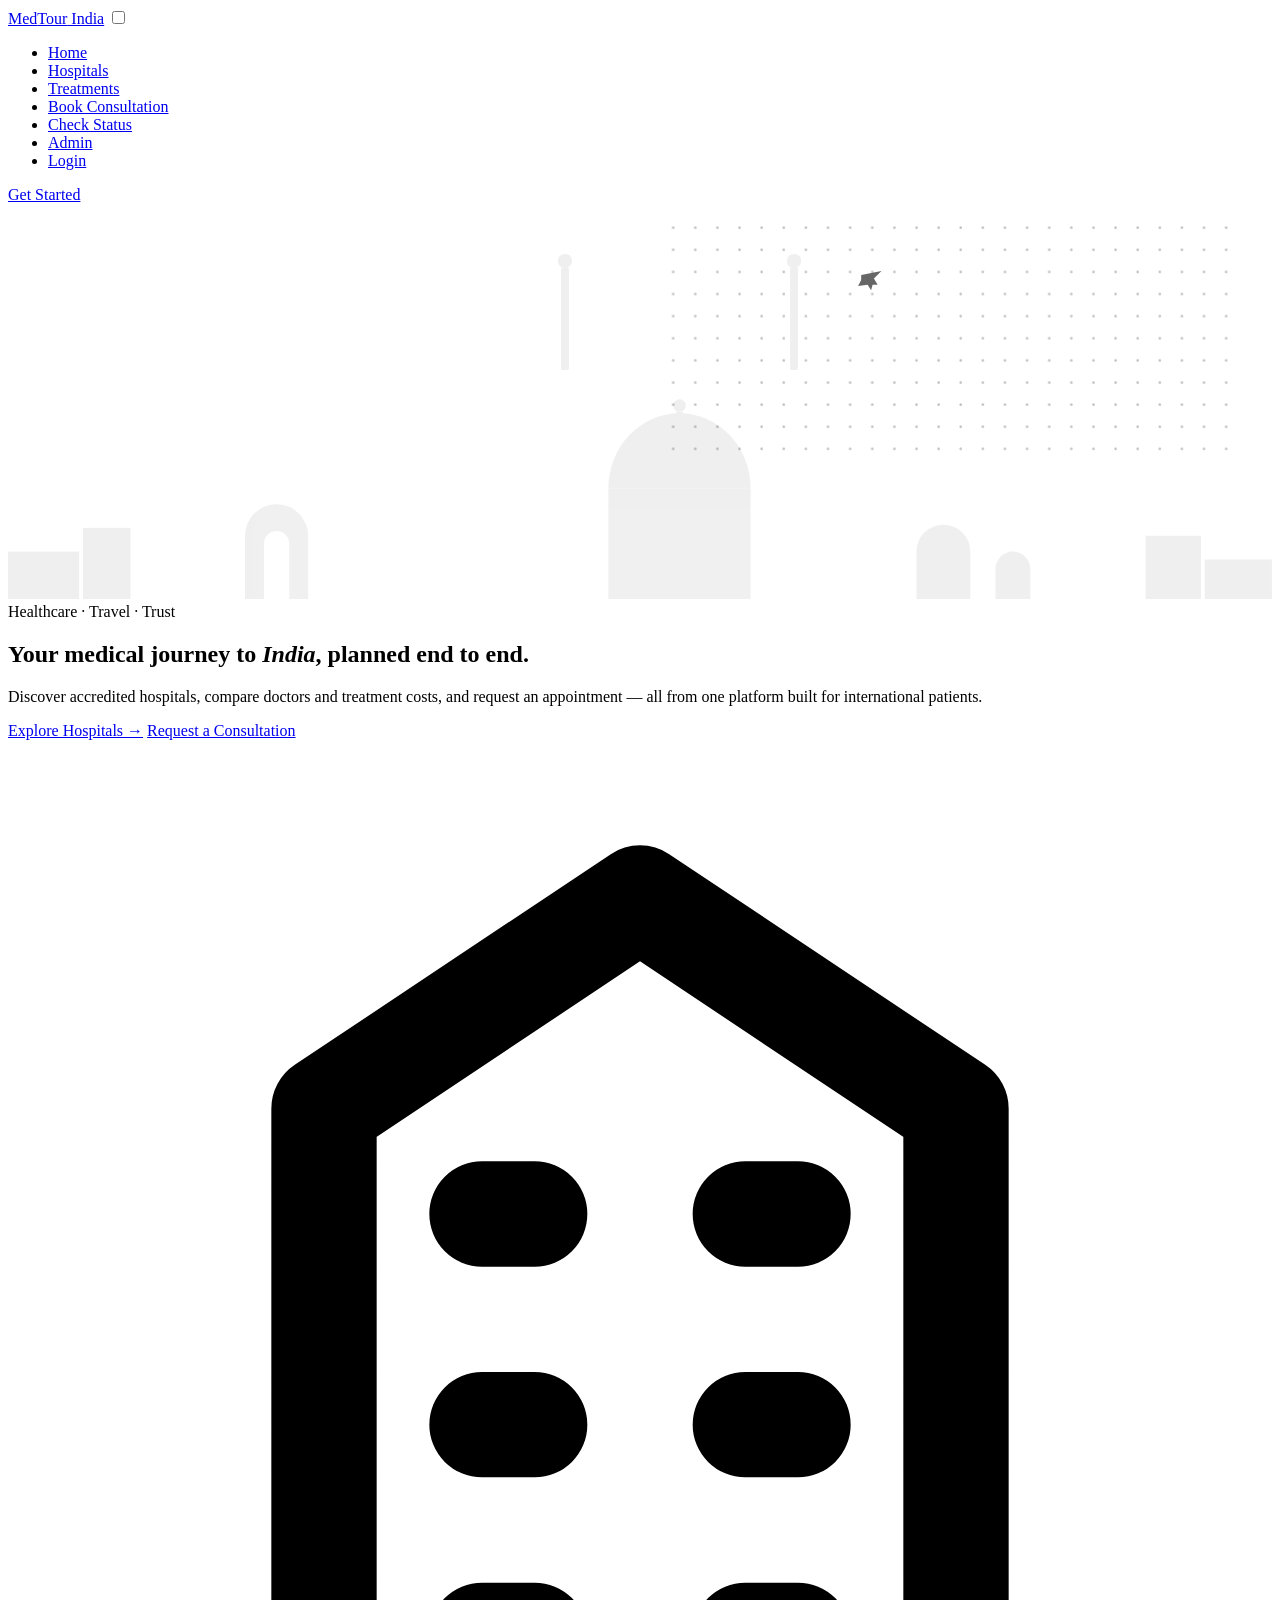
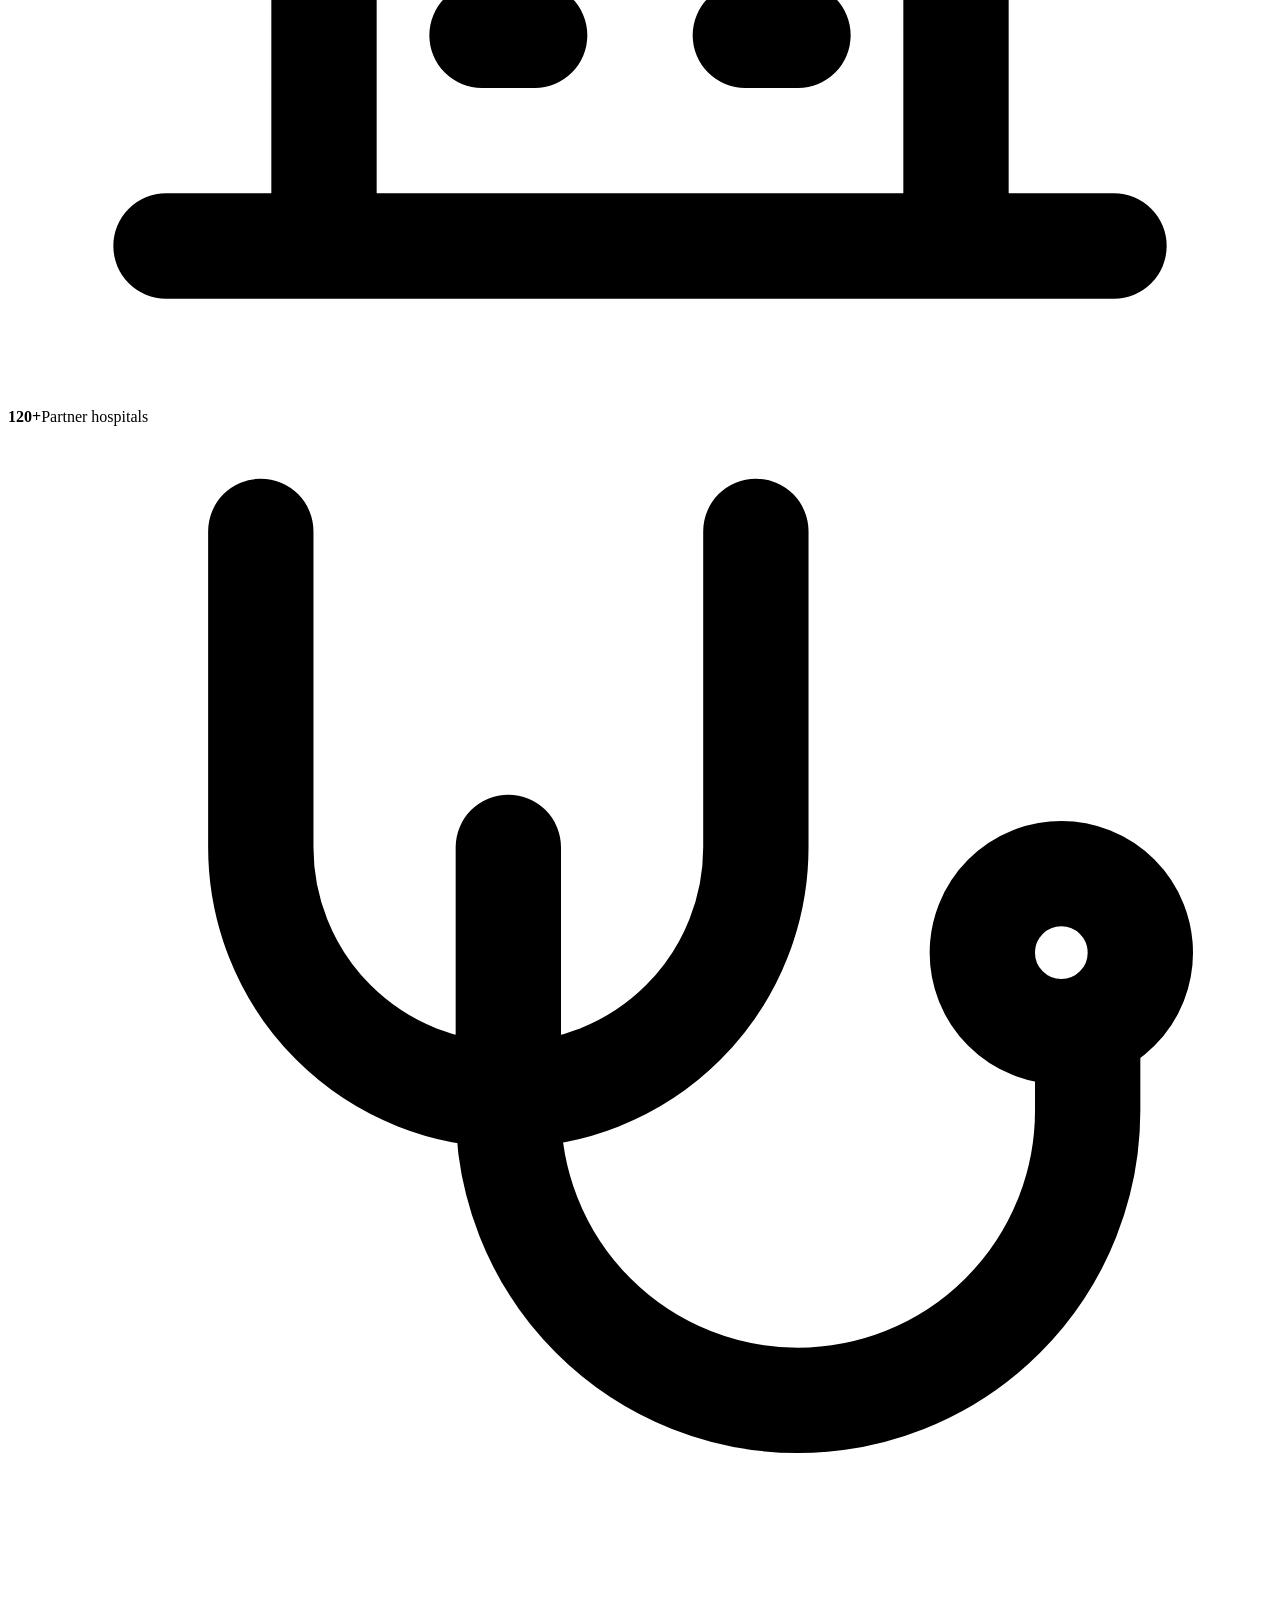
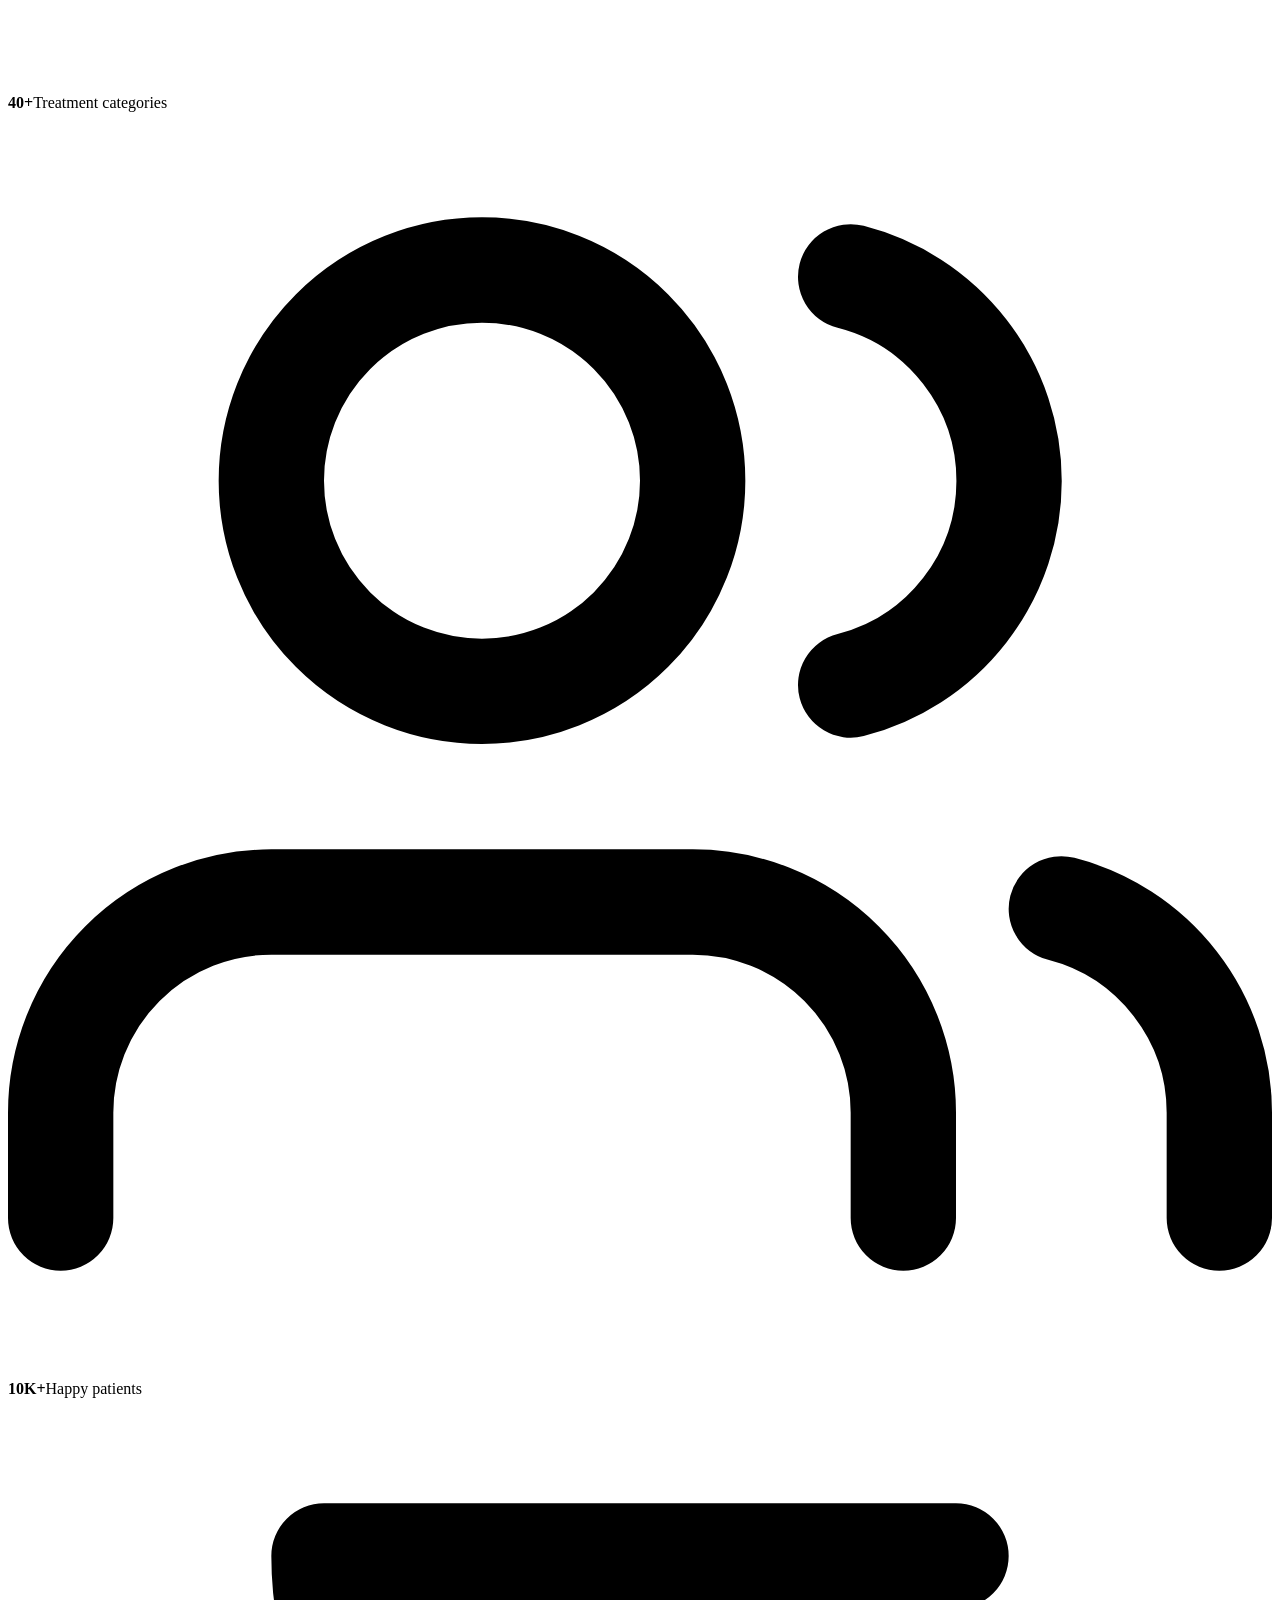
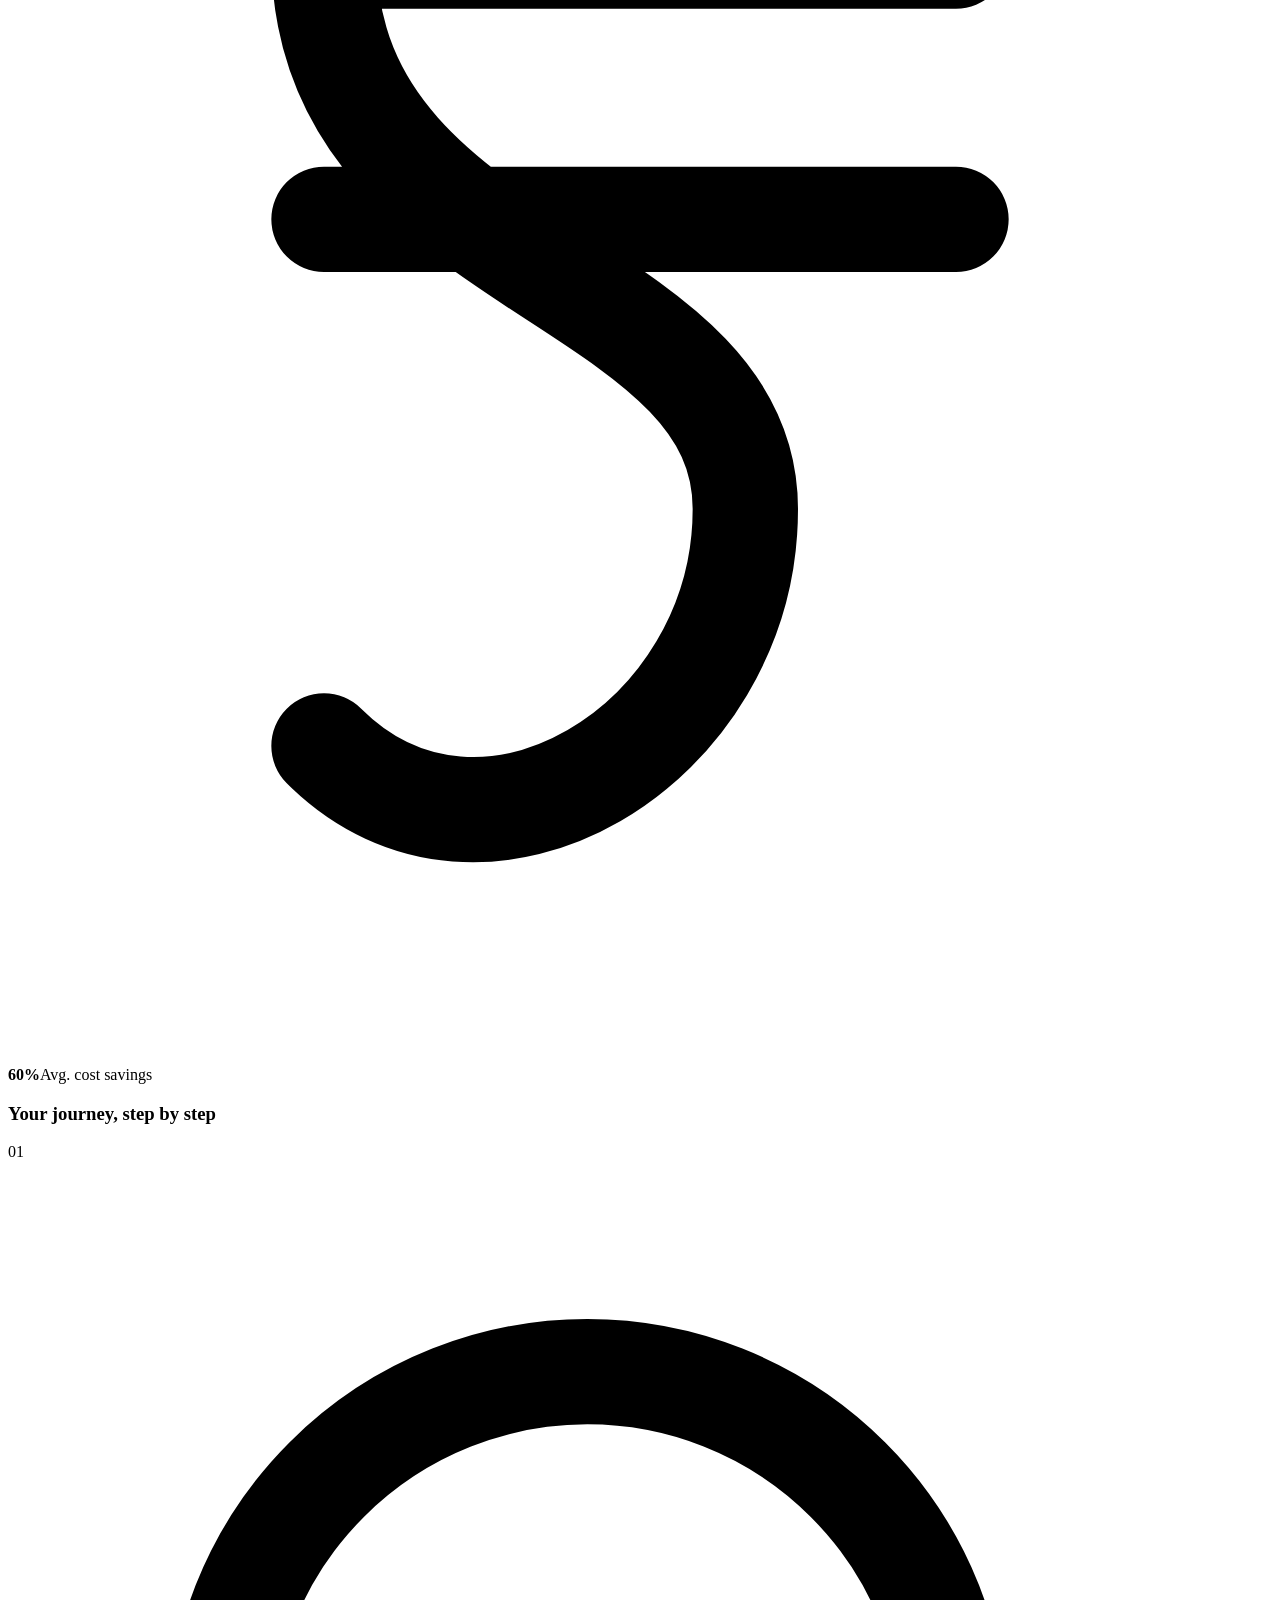
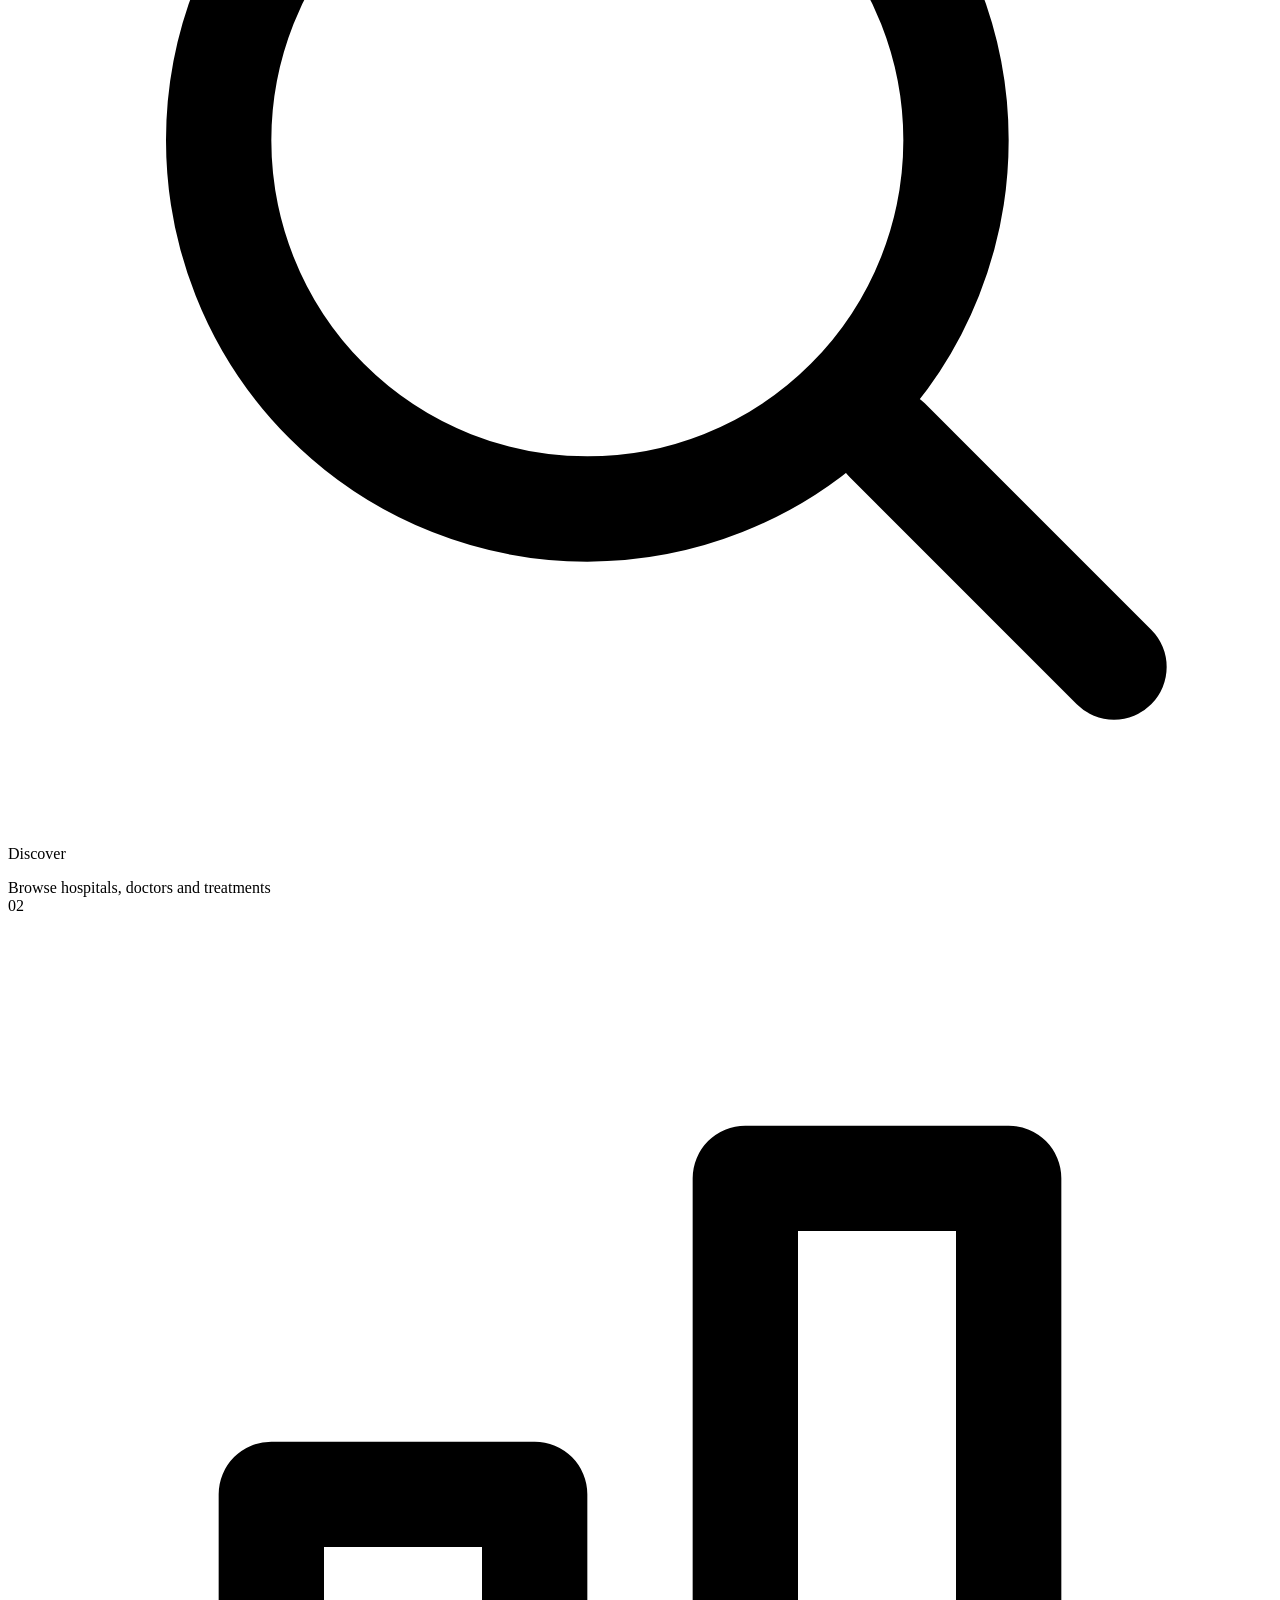
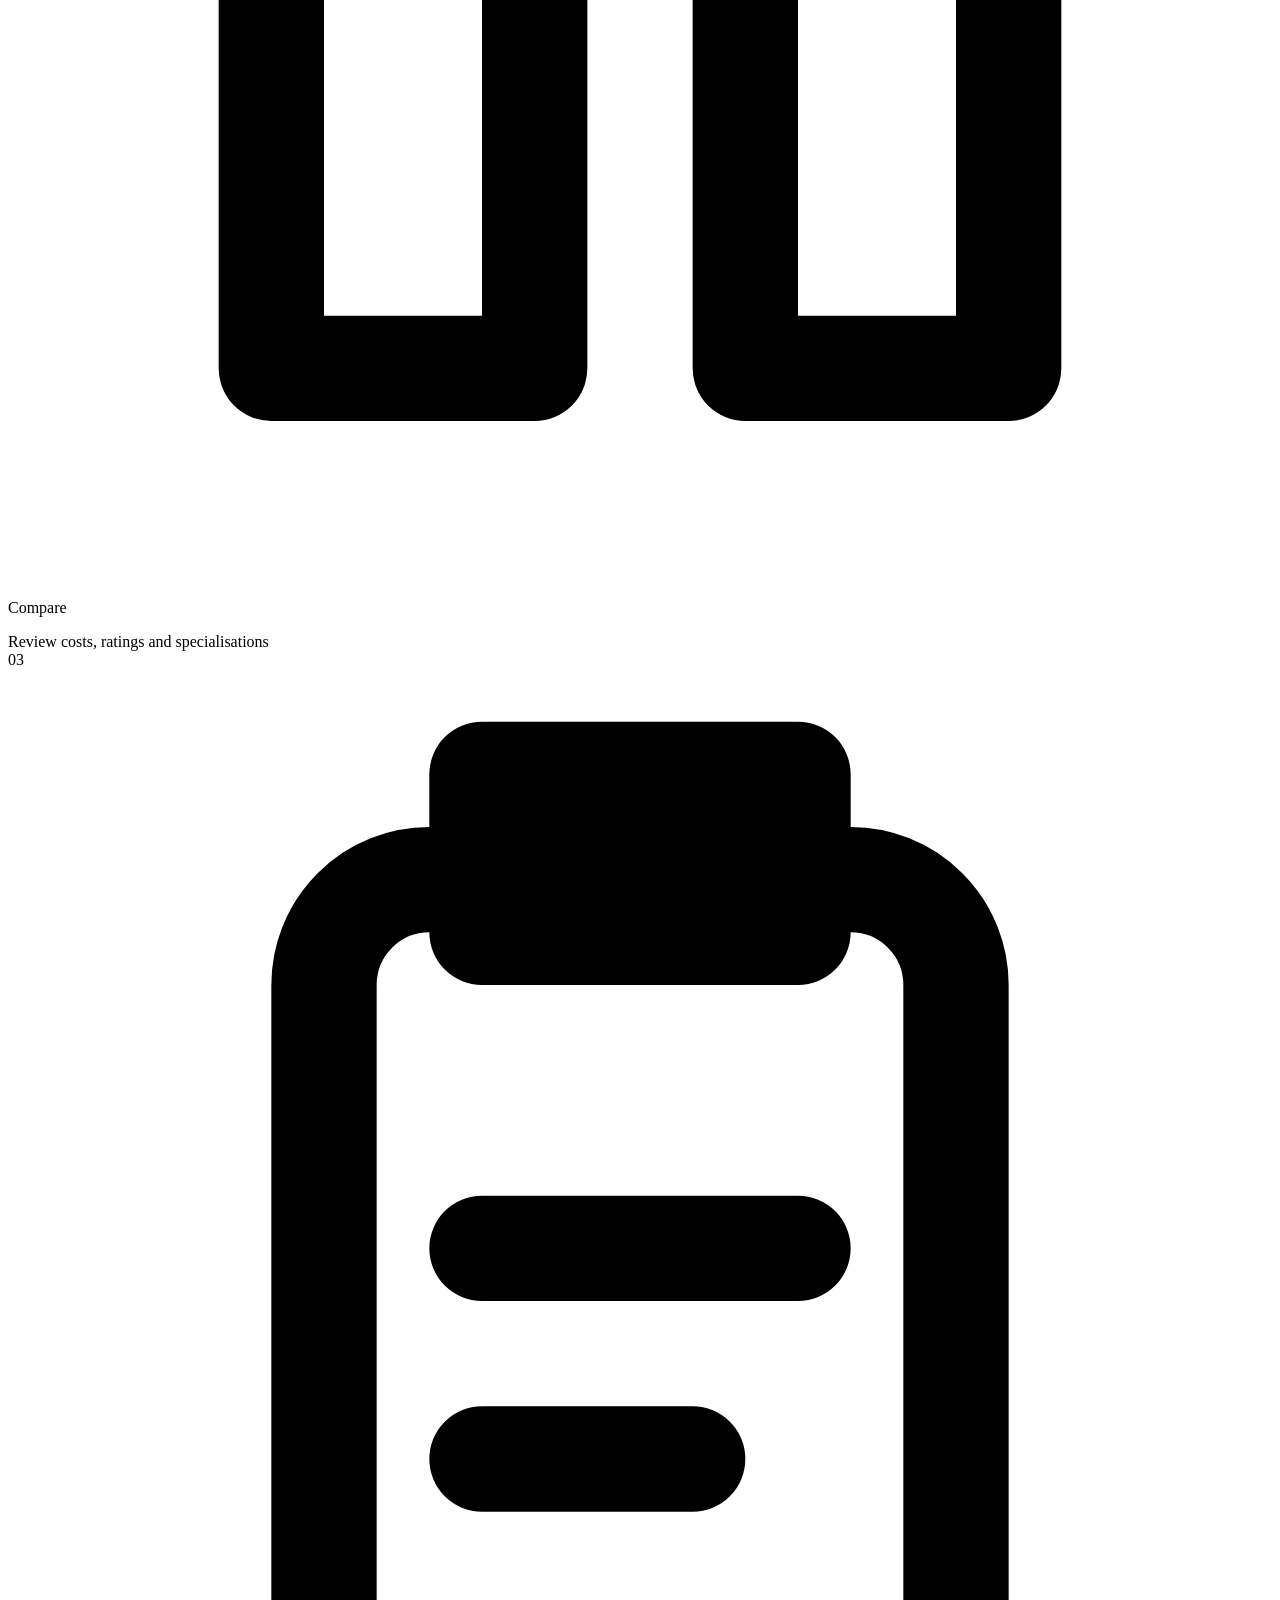
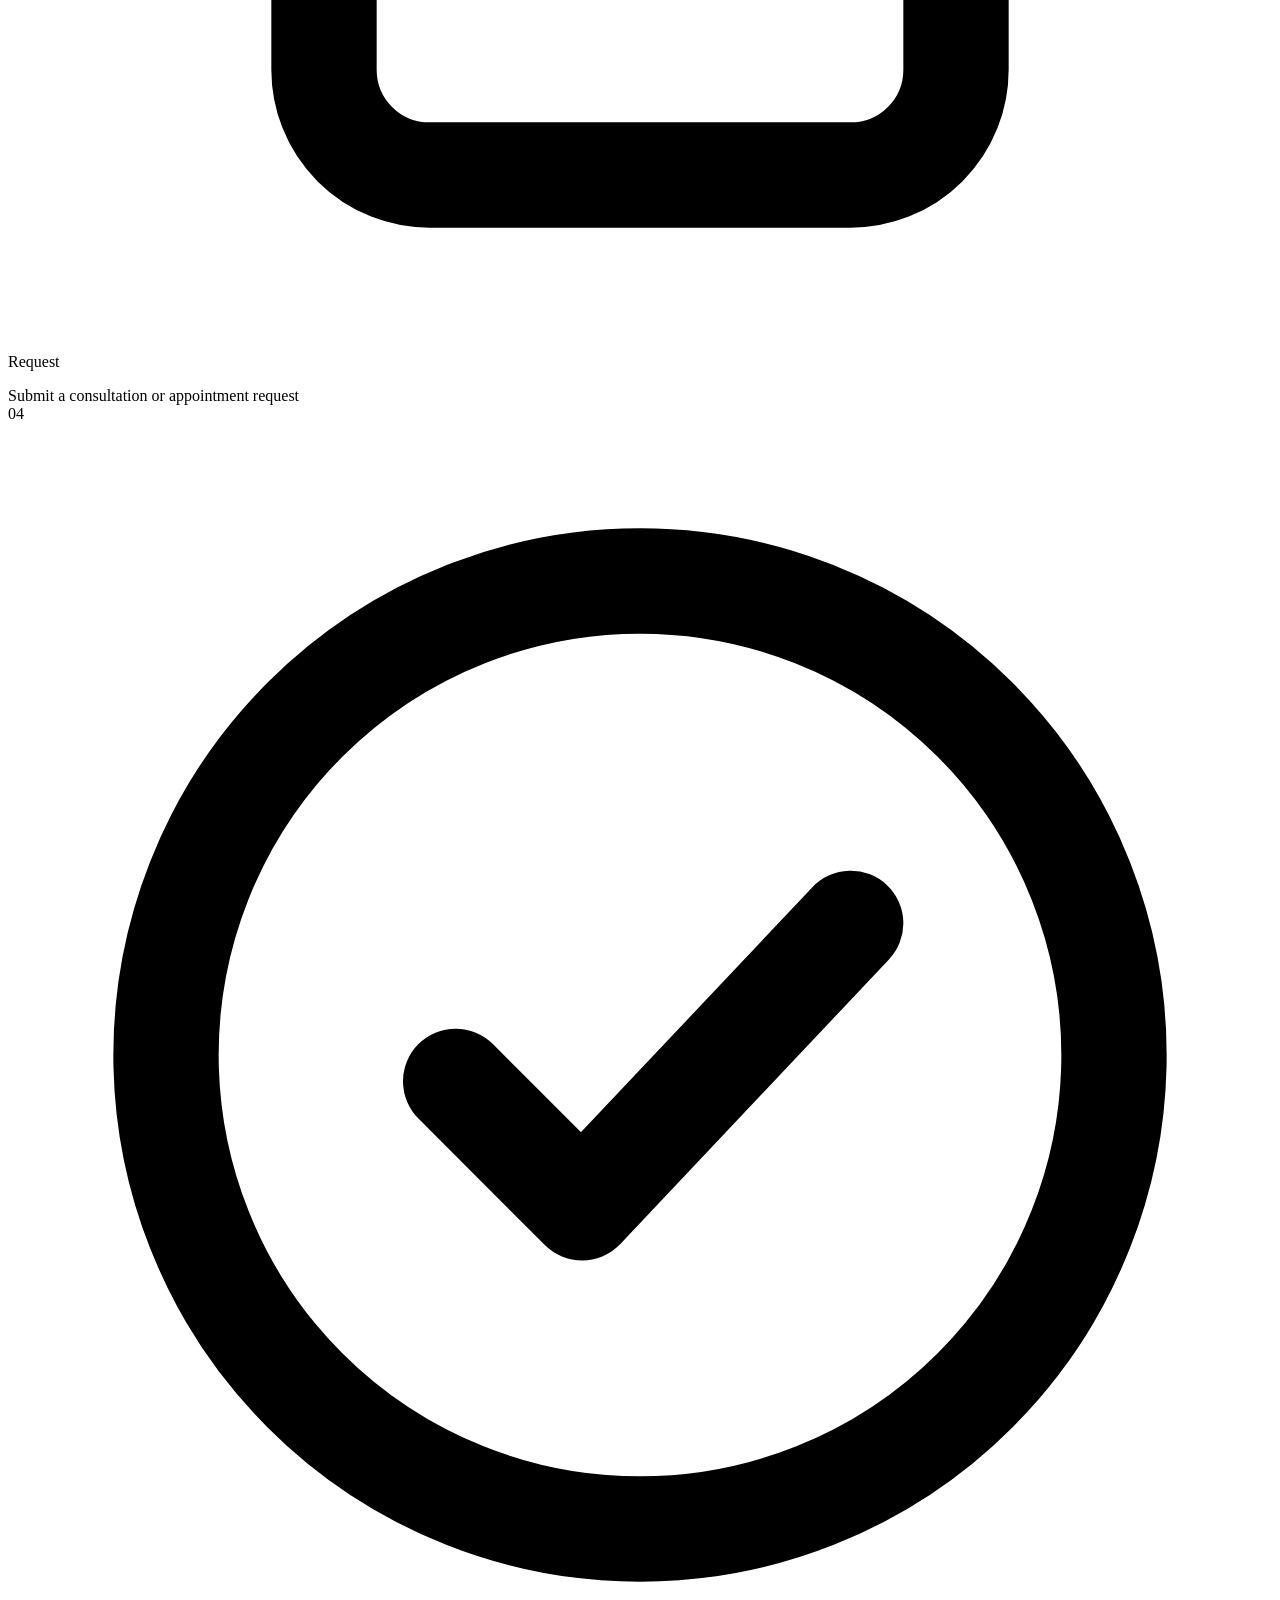
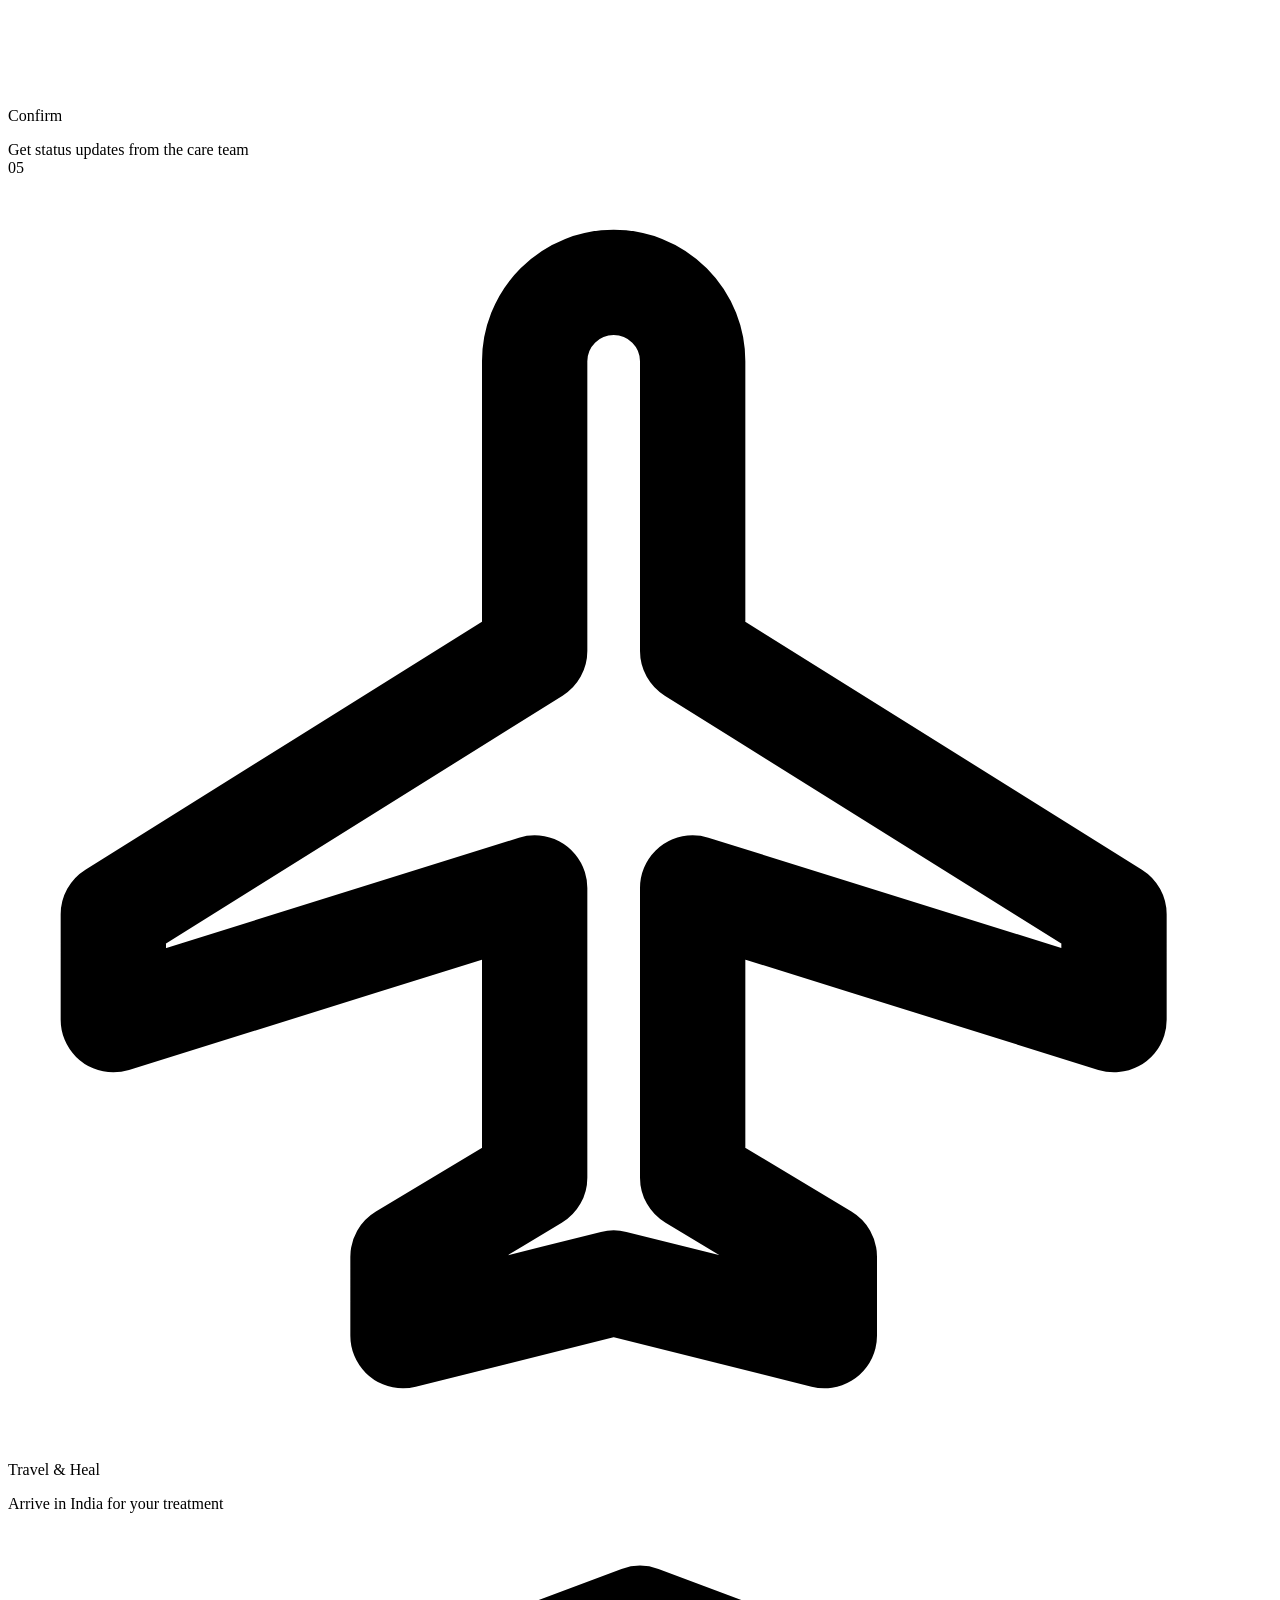
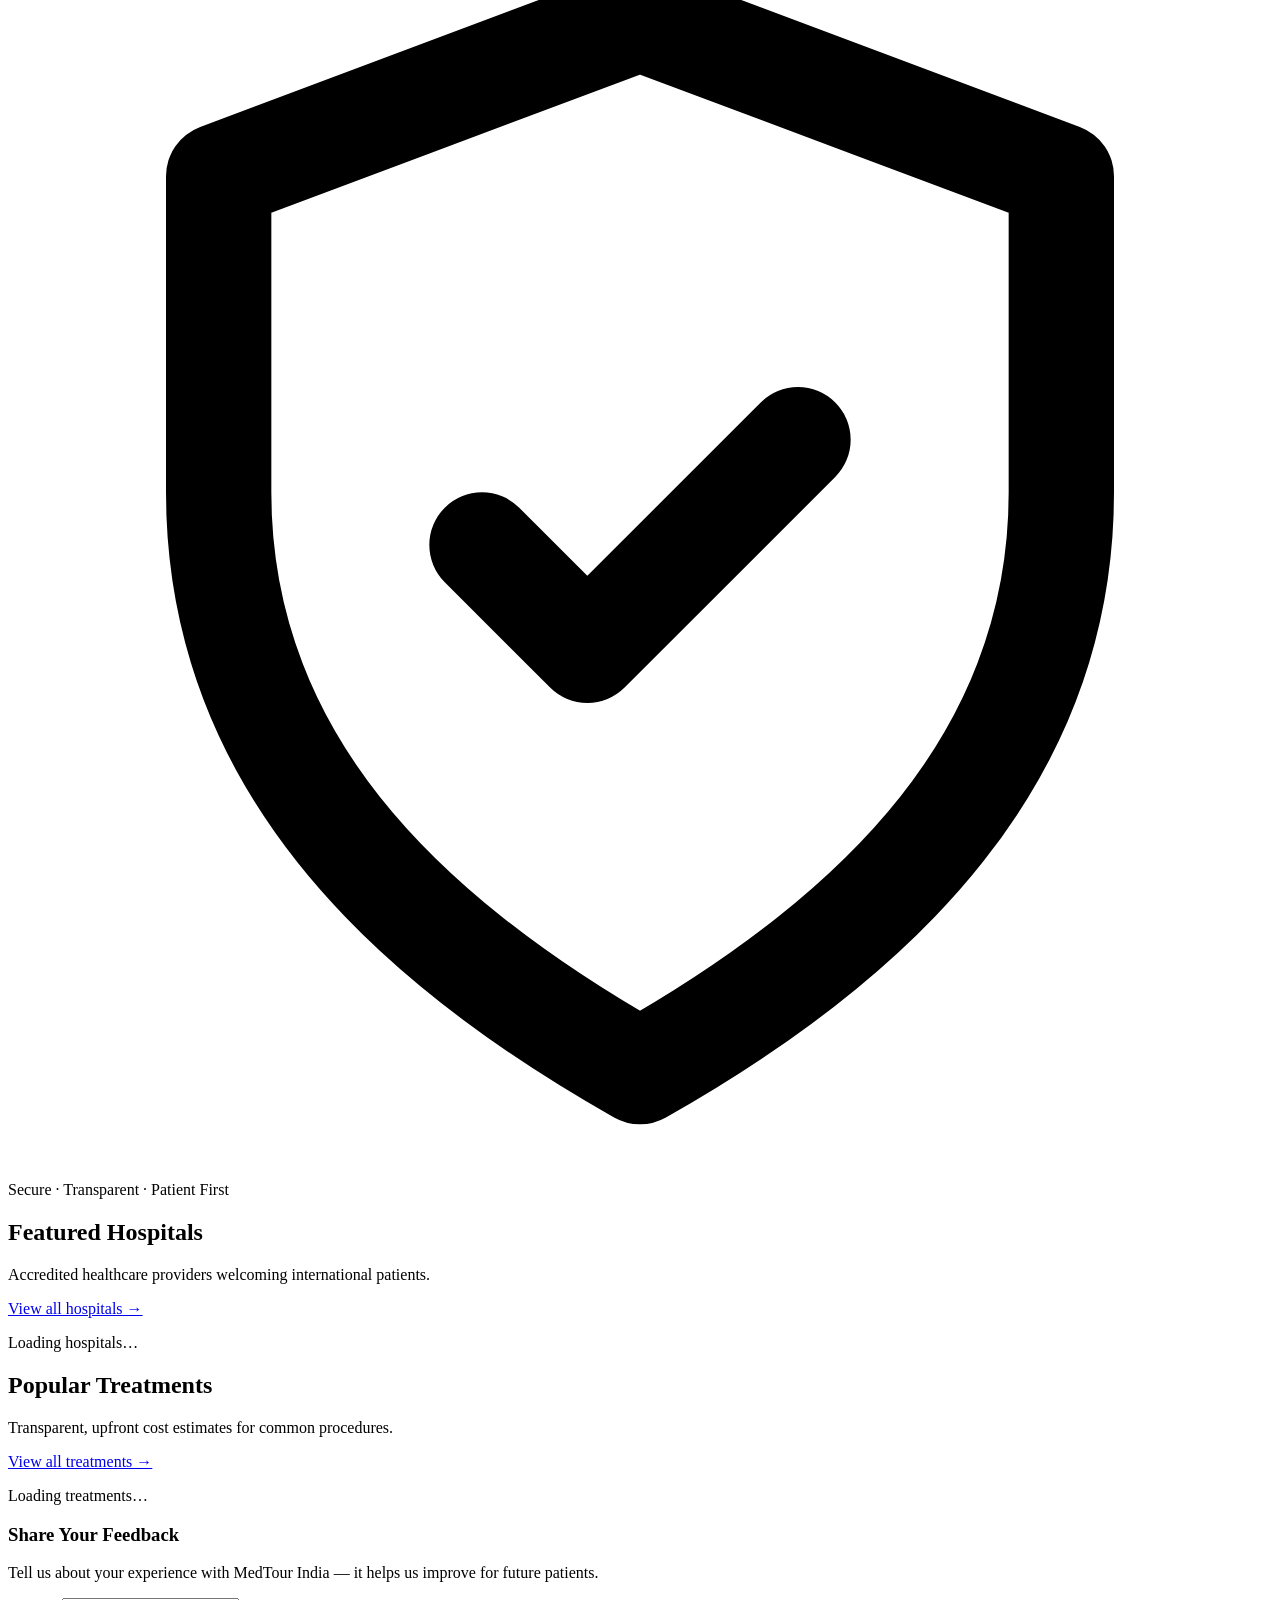
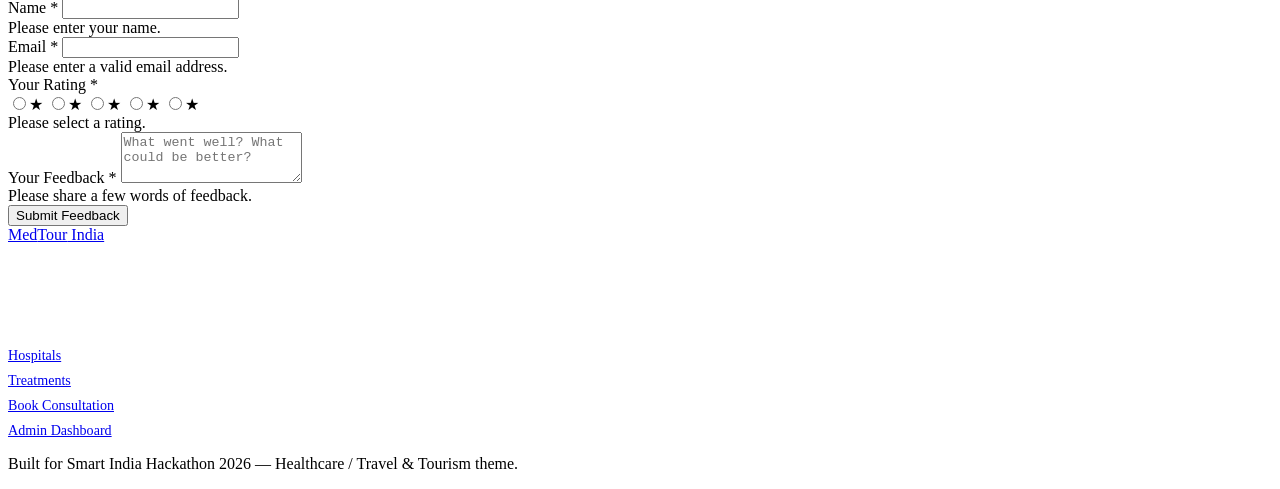
==== frontend/index.html @ 0196213a "Add files via upload" ====
<!DOCTYPE html>
<html lang="en">
<head>
<meta charset="UTF-8">
<meta name="viewport" content="width=device-width, initial-scale=1.0">
<title>MedTour India — Plan Your Medical Journey to India</title>
<link rel="preconnect" href="https://fonts.googleapis.com">
<link href="https://fonts.googleapis.com/css2?family=Lato:wght@400;700;900&family=Inter:wght@400;500;600;700&display=swap" rel="stylesheet">
<link rel="stylesheet" href="css/style.css">
</head>
<body>

<header class="site-header">
  <nav class="nav">
    <a href="index.html" class="logo">Med<span>Tour</span> India</a>
    <input type="checkbox" id="nav-toggle" class="nav-toggle-checkbox">
    <ul class="nav-links">
      <li><a href="index.html" class="active">Home</a></li>
      <li><a href="providers.html">Hospitals</a></li>
      <li><a href="treatments.html">Treatments</a></li>
      <li><a href="appointment.html">Book Consultation</a></li>
      <li><a href="check-status.html">Check Status</a></li>
      <li><a href="admin.html">Admin</a></li>
      <li><a href="login.html" id="nav-auth-link">Login</a></li>
    </ul>
    <a href="appointment.html" class="nav-cta">Get Started</a>
    <label for="nav-toggle" class="nav-toggle" aria-label="Toggle menu"><span></span></label>
  </nav>
</header>

<section class="hero">
  <div class="hero-bg" aria-hidden="true">
    <svg viewBox="0 0 1600 500" preserveAspectRatio="xMidYMax slice">
      <defs>
        <pattern id="dotgrid" width="28" height="28" patternUnits="userSpaceOnUse">
          <circle cx="2" cy="2" r="1.6" style="fill:var(--color-primary)"/>
        </pattern>
      </defs>

      <!-- subtle dotted map texture, upper-right -->
      <rect x="820" y="20" width="740" height="300" fill="url(#dotgrid)" style="opacity:0.25"/>

      <!-- dashed travel route + plane -->
      <path d="M120,150 C 420,40 760,260 1080,90" style="fill:none;stroke:var(--color-secondary);stroke-width:2.5;stroke-dasharray:2 10;stroke-linecap:round;opacity:0.55"/>
      <g transform="translate(1080,90) rotate(-18)" style="opacity:0.6">
        <path d="M0 0 L26 3 L14 9 L16 18 L10 16 L6 22 L4 14 L-8 12 L-2 6 Z" style="fill:var(--color-primary)"/>
      </g>

      <!-- faint Indian landmark skyline along the bottom -->
      <g style="fill:var(--color-primary);opacity:0.06">
        <!-- low skyline blocks -->
        <rect x="0" y="440" width="90" height="60"/>
        <rect x="95" y="410" width="60" height="90"/>
        <rect x="1440" y="420" width="70" height="80"/>
        <rect x="1515" y="450" width="85" height="50"/>

        <!-- India Gate-style arch -->
        <path d="M300,500 V420 a40,40 0 0 1 80,0 V500 h-24 V430 a16,16 0 0 0 -32,0 V500 Z"/>

        <!-- Taj Mahal-style dome with flanking minarets -->
        <rect x="700" y="80" width="10" height="130" rx="2"/>
        <circle cx="705" cy="72" r="9"/>
        <rect x="990" y="80" width="10" height="130" rx="2"/>
        <circle cx="995" cy="72" r="9"/>
        <rect x="760" y="360" width="180" height="140"/>
        <path d="M760,360 a90,95 0 0 1 180,0 Z"/>
        <circle cx="850" cy="255" r="8"/>
        <rect x="846" y="263" width="8" height="14"/>

        <!-- a few smaller domes across the horizon -->
        <path d="M1150,500 v-60 a34,34 0 0 1 68,0 v60 Z"/>
        <path d="M1250,500 v-38 a22,22 0 0 1 44,0 v38 Z"/>
      </g>
    </svg>
  </div>
  <span class="hero-blob-a" aria-hidden="true"></span>
  <span class="hero-blob-b" aria-hidden="true"></span>
  <div class="hero-inner">
    <div>
      <span class="eyebrow">Healthcare · Travel · Trust</span>
      <h1>Your medical journey to <em>India</em>, planned end to end.</h1>
      <p>Discover accredited hospitals, compare doctors and treatment costs, and request an appointment — all from one platform built for international patients.</p>
      <div class="hero-actions">
        <a href="providers.html" class="btn btn-primary">Explore Hospitals →</a>
        <a href="appointment.html" class="btn btn-outline-accent">Request a Consultation</a>
      </div>
      <div class="hero-stats">
        <div class="hero-stat">
          <span class="hero-stat-icon"><svg viewBox="0 0 24 24" fill="none" stroke="currentColor" stroke-width="2" stroke-linecap="round" stroke-linejoin="round"><path d="M3 21h18M6 21V7l6-4 6 4v14M9 9h1M9 13h1M9 17h1M14 9h1M14 13h1M14 17h1"/></svg></span>
          <div><strong>120+</strong><span>Partner hospitals</span></div>
        </div>
        <div class="hero-stat">
          <span class="hero-stat-icon"><svg viewBox="0 0 24 24" fill="none" stroke="currentColor" stroke-width="2" stroke-linecap="round" stroke-linejoin="round"><path d="M4.8 2v6a4.7 4.7 0 0 0 9.4 0V2M9.5 8v5a5.5 5.5 0 0 0 11 0v-1.5"/><circle cx="20" cy="10" r="1.5"/></svg></span>
          <div><strong>40+</strong><span>Treatment categories</span></div>
        </div>
        <div class="hero-stat">
          <span class="hero-stat-icon"><svg viewBox="0 0 24 24" fill="none" stroke="currentColor" stroke-width="2" stroke-linecap="round" stroke-linejoin="round"><path d="M17 21v-2a4 4 0 0 0-4-4H5a4 4 0 0 0-4 4v2"/><circle cx="9" cy="7" r="4"/><path d="M23 21v-2a4 4 0 0 0-3-3.87M16 3.13a4 4 0 0 1 0 7.75"/></svg></span>
          <div><strong>10K+</strong><span>Happy patients</span></div>
        </div>
        <div class="hero-stat">
          <span class="hero-stat-icon"><svg viewBox="0 0 24 24" fill="none" stroke="currentColor" stroke-width="2" stroke-linecap="round" stroke-linejoin="round"><path d="M6 3h12M6 8h12M6 3c0 6 8 6 8 10.5S9 21 6 18M9 8h3"/></svg></span>
          <div><strong>60%</strong><span>Avg. cost savings</span></div>
        </div>
      </div>
    </div>
    <div class="journey-card">
      <h3>Your journey, step by step</h3>
      <div class="journey-step">
        <div class="step-num">01</div>
        <span class="step-icon"><svg viewBox="0 0 24 24" fill="none" stroke="currentColor" stroke-width="2" stroke-linecap="round" stroke-linejoin="round"><circle cx="11" cy="11" r="7"/><path d="M21 21l-4.3-4.3"/></svg></span>
        <div><p>Discover</p><span>Browse hospitals, doctors and treatments</span></div>
      </div>
      <div class="journey-step">
        <div class="step-num">02</div>
        <span class="step-icon"><svg viewBox="0 0 24 24" fill="none" stroke="currentColor" stroke-width="2" stroke-linecap="round" stroke-linejoin="round"><rect x="5" y="11" width="5" height="9"/><rect x="14" y="5" width="5" height="15"/></svg></span>
        <div><p>Compare</p><span>Review costs, ratings and specialisations</span></div>
      </div>
      <div class="journey-step">
        <div class="step-num">03</div>
        <span class="step-icon"><svg viewBox="0 0 24 24" fill="none" stroke="currentColor" stroke-width="2" stroke-linecap="round" stroke-linejoin="round"><rect x="6" y="4" width="12" height="17" rx="2"/><path d="M9 2h6v3H9zM9 11h6M9 15h4"/></svg></span>
        <div><p>Request</p><span>Submit a consultation or appointment request</span></div>
      </div>
      <div class="journey-step">
        <div class="step-num">04</div>
        <span class="step-icon"><svg viewBox="0 0 24 24" fill="none" stroke="currentColor" stroke-width="2" stroke-linecap="round" stroke-linejoin="round"><circle cx="12" cy="12" r="9"/><path d="M8.5 12.5l2.4 2.4L16 9.5"/></svg></span>
        <div><p>Confirm</p><span>Get status updates from the care team</span></div>
      </div>
      <div class="journey-step">
        <div class="step-num">05</div>
        <span class="step-icon"><svg viewBox="0 0 24 24" fill="none" stroke="currentColor" stroke-width="2" stroke-linecap="round" stroke-linejoin="round"><path d="M21 16v-2l-8-5V3.5a1.5 1.5 0 0 0-3 0V9l-8 5v2l8-2.5V19l-2.5 1.5V22l4-1 4 1v-1.5L13 19v-5.5z"/></svg></span>
        <div><p>Travel &amp; Heal</p><span>Arrive in India for your treatment</span></div>
      </div>
      <div class="journey-trust">
        <svg viewBox="0 0 24 24" fill="none" stroke="currentColor" stroke-width="2" stroke-linecap="round" stroke-linejoin="round"><path d="M12 2l8 3v6c0 5-3.4 8.4-8 11-4.6-2.6-8-6-8-11V5l8-3z"/><path d="M9 12l2 2 4-4"/></svg>
        Secure · Transparent · Patient First
      </div>
    </div>
  </div>
</section>

<section class="section container">
  <div class="section-head">
    <div>
      <h2>Featured Hospitals</h2>
      <p>Accredited healthcare providers welcoming international patients.</p>
    </div>
    <a href="providers.html" class="btn btn-outline">View all hospitals →</a>
  </div>
  <div id="hospital-grid" class="grid grid-4">
    <p class="empty-state"><span class="spinner"></span>Loading hospitals…</p>
  </div>
</section>

<section class="section container" style="padding-top:0">
  <div class="section-head">
    <div>
      <h2>Popular Treatments</h2>
      <p>Transparent, upfront cost estimates for common procedures.</p>
    </div>
    <a href="treatments.html" class="btn btn-outline">View all treatments →</a>
  </div>
  <div id="treatment-grid" class="grid grid-3">
    <p class="empty-state"><span class="spinner"></span>Loading treatments…</p>
  </div>
</section>

<footer class="site-footer">
  <div class="footer-feedback container">
    <h3>Share Your Feedback</h3>
    <p>Tell us about your experience with MedTour India — it helps us improve for future patients.</p>
    <div class="alert alert-success" id="feedback-success"></div>
    <div class="alert alert-error" id="feedback-error"></div>
    <form id="feedback-form" novalidate>
      <div class="form-row">
        <div class="form-group">
          <label for="feedback-name">Name *</label>
          <input type="text" id="feedback-name" required>
          <div class="field-error">Please enter your name.</div>
        </div>
        <div class="form-group">
          <label for="feedback-email">Email *</label>
          <input type="email" id="feedback-email" required>
          <div class="field-error">Please enter a valid email address.</div>
        </div>
      </div>
      <div class="form-group">
        <label>Your Rating *</label>
        <div class="star-rating" role="radiogroup" aria-label="Rating out of 5 stars">
          <input type="radio" id="fb-star5" name="feedback-rating" value="5"><label for="fb-star5" title="5 stars">★</label>
          <input type="radio" id="fb-star4" name="feedback-rating" value="4"><label for="fb-star4" title="4 stars">★</label>
          <input type="radio" id="fb-star3" name="feedback-rating" value="3"><label for="fb-star3" title="3 stars">★</label>
          <input type="radio" id="fb-star2" name="feedback-rating" value="2"><label for="fb-star2" title="2 stars">★</label>
          <input type="radio" id="fb-star1" name="feedback-rating" value="1"><label for="fb-star1" title="1 star">★</label>
        </div>
        <div class="field-error" id="feedback-rating-error">Please select a rating.</div>
      </div>
      <div class="form-group">
        <label for="feedback-comment">Your Feedback *</label>
        <textarea id="feedback-comment" rows="3" maxlength="2000" required placeholder="What went well? What could be better?"></textarea>
        <div class="field-error">Please share a few words of feedback.</div>
      </div>
      <button type="submit" class="btn btn-primary" id="feedback-submit-btn">Submit Feedback</button>
    </form>
  </div>

  <div class="footer-inner">
    <div>
      <a href="index.html" class="logo">Med<span>Tour</span> India</a>
      <p style="max-width:32ch;color:rgba(255,255,255,0.6);font-size:0.88rem;margin-top:10px;">
        A single platform for international patients to discover, compare, and book medical treatment in India.
      </p>
    </div>
    <div>
      <strong style="display:block;margin-bottom:10px;color:#fff;">Quick Links</strong>
      <div style="display:flex;flex-direction:column;gap:8px;font-size:0.88rem;">
        <a href="providers.html">Hospitals</a>
        <a href="treatments.html">Treatments</a>
        <a href="appointment.html">Book Consultation</a>
        <a href="admin.html">Admin Dashboard</a>
      </div>
    </div>
  </div>
  <p class="footer-note">Built for Smart India Hackathon 2026 — Healthcare / Travel &amp; Tourism theme.</p>
</footer>

<script src="js/api.js"></script>
<script src="js/feedback-widget.js"></script>
<script>
  async function loadFeaturedHospitals() {
    const grid = document.getElementById("hospital-grid");
    try {
      const hospitals = (await apiGet("/hospitals")).slice(0, 4);
      if (hospitals.length === 0) { grid.innerHTML = `<p class="empty-state">No hospitals found yet.</p>`; return; }
      grid.innerHTML = hospitals.map(h => `
        <div class="card">
          <div class="card-media">
            <img class="card-img" src="${h.imageUrl || 'https://placehold.co/400x200'}" alt="${escapeHtml(h.name)}">
            <span class="rating">${h.rating}</span>
          </div>
          <div class="card-body">
            <h3>${escapeHtml(h.name)}</h3>
            <p class="card-meta">${escapeHtml(h.city)}</p>
            <p class="card-desc">${escapeHtml(h.description || "").slice(0, 90)}…</p>
            <a href="providers.html?hospitalId=${h.id}" class="btn btn-outline btn-block">View Details</a>
          </div>
        </div>
      `).join("");
    } catch (err) {
      grid.innerHTML = `<p class="empty-state">Could not load hospitals. Is the backend server running? (${escapeHtml(err.message)})</p>`;
    }
  }

  async function loadFeaturedTreatments() {
    const grid = document.getElementById("treatment-grid");
    try {
      const treatments = (await apiGet("/treatments")).slice(0, 3);
      if (treatments.length === 0) { grid.innerHTML = `<p class="empty-state">No treatments found yet.</p>`; return; }
      grid.innerHTML = treatments.map(t => `
        <div class="card">
          <div class="card-body">
            <span class="badge">${escapeHtml(t.category)}</span>
            <h3 style="margin-top:10px;">${escapeHtml(t.name)}</h3>
            <p class="card-meta">${escapeHtml(t.hospitalName)} · ${escapeHtml(t.city)}</p>
            <p class="card-desc">${escapeHtml(t.description || "").slice(0, 90)}…</p>
            <div class="card-foot">
              <span class="price">${formatInr(t.costMin)}–${formatInr(t.costMax)} <small>est.</small></span>
              <a href="appointment.html?treatmentId=${t.id}" class="btn btn-primary" style="padding:8px 16px;font-size:0.85rem;">Enquire</a>
            </div>
          </div>
        </div>
      `).join("");
    } catch (err) {
      grid.innerHTML = `<p class="empty-state">Could not load treatments. Is the backend server running? (${escapeHtml(err.message)})</p>`;
    }
  }

  loadFeaturedHospitals();
  loadFeaturedTreatments();
</script>
</body>
</html>
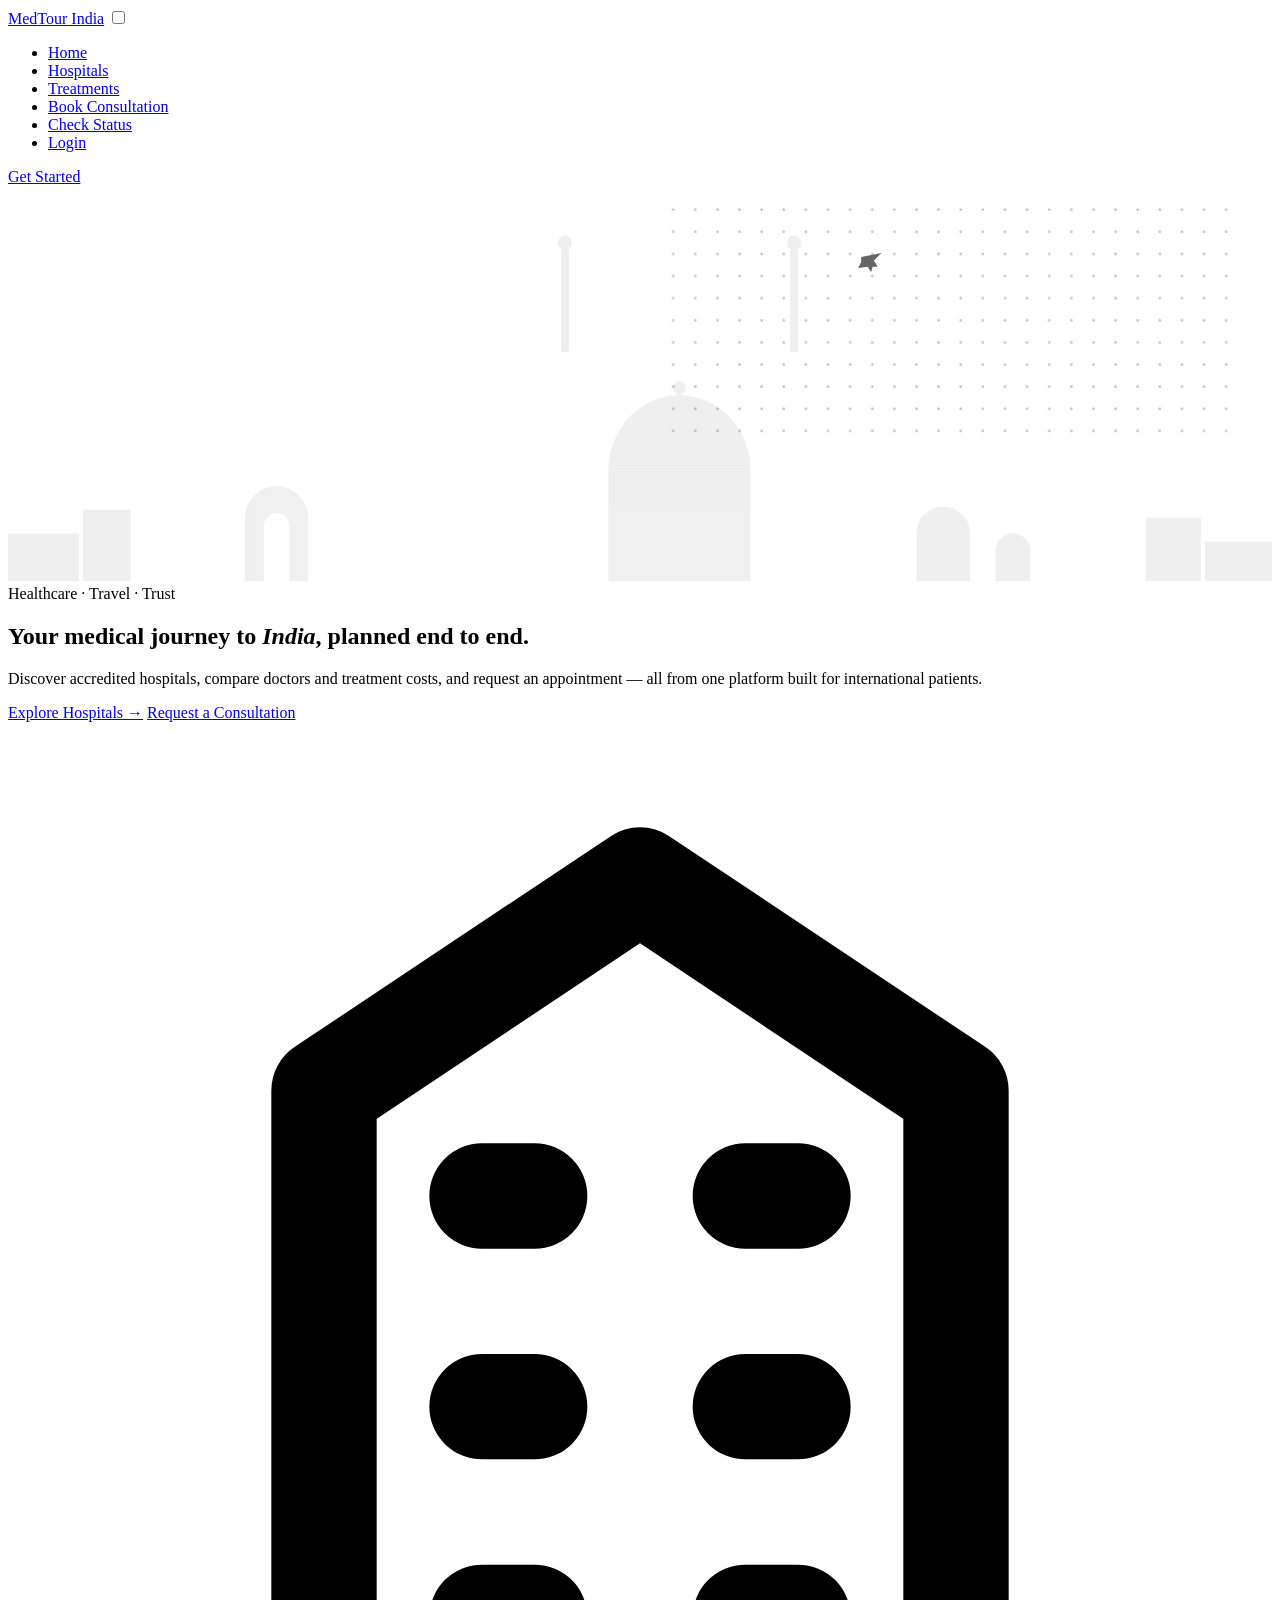
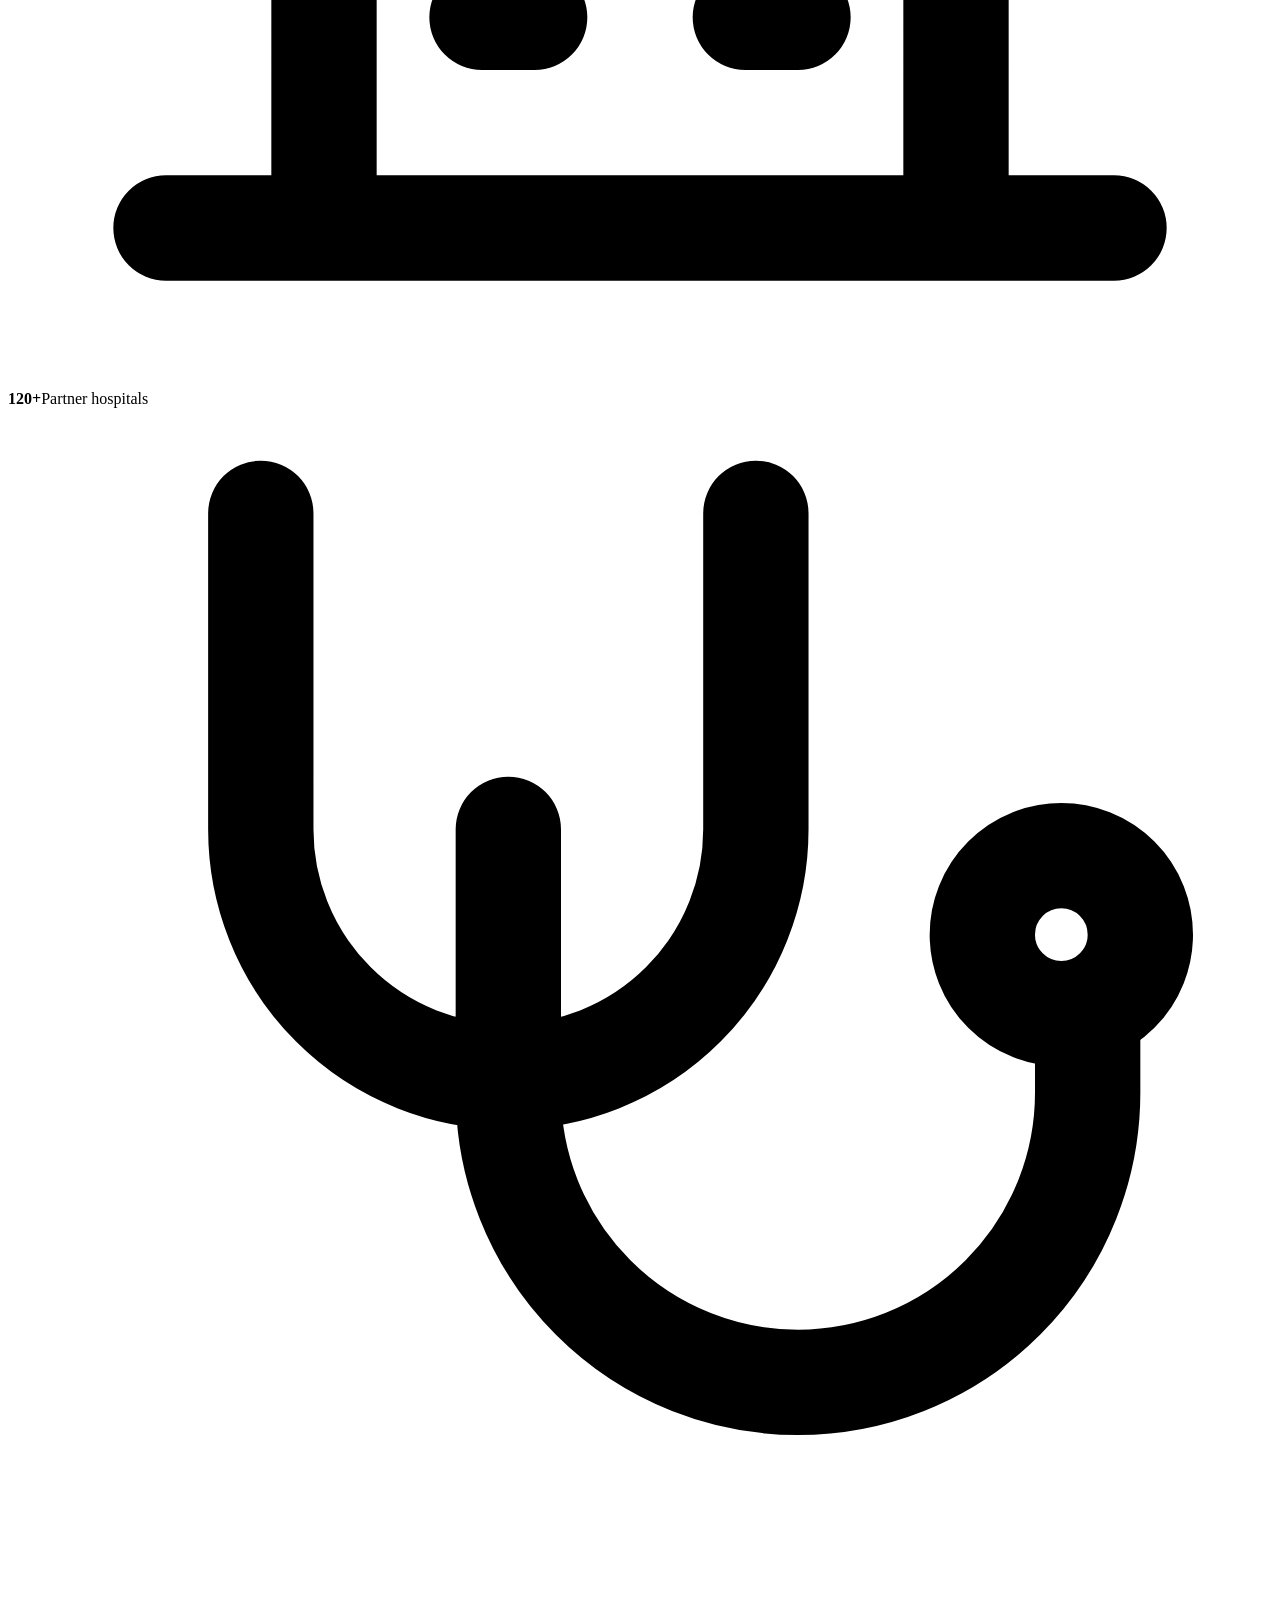
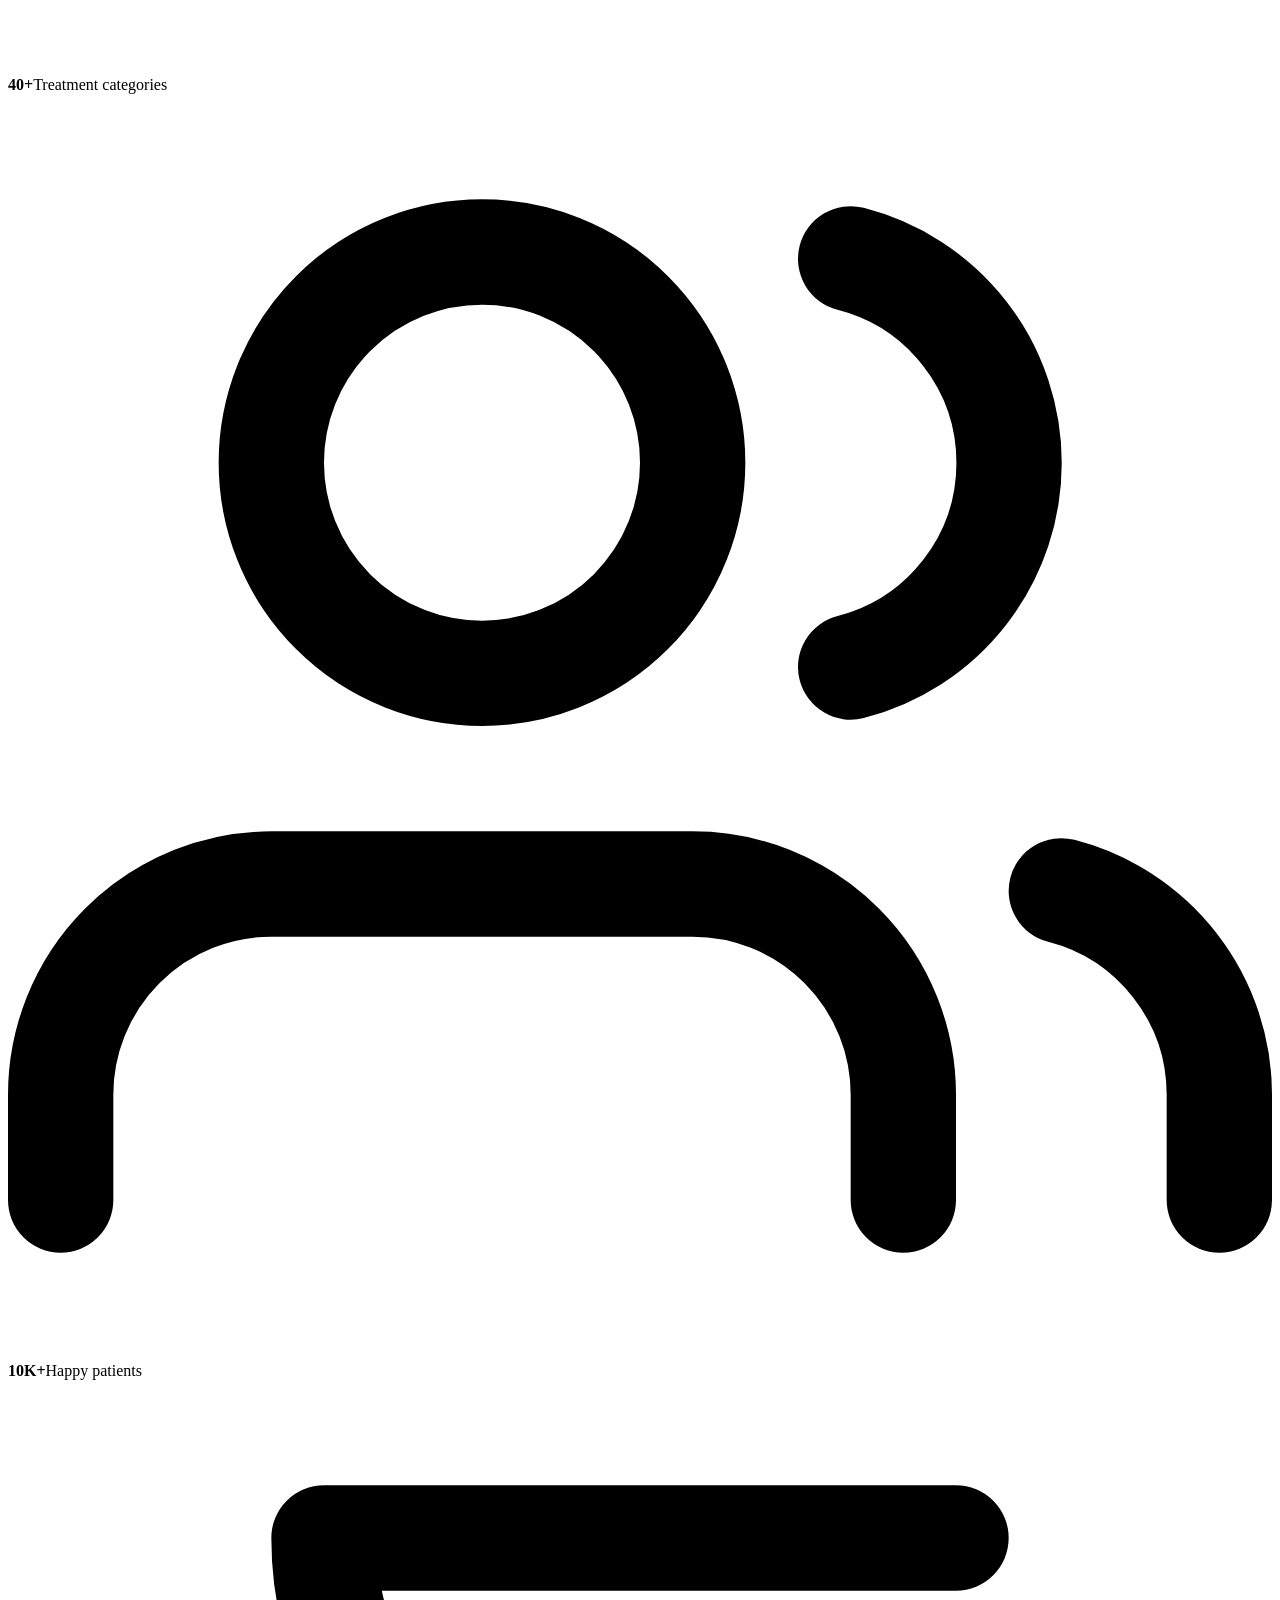
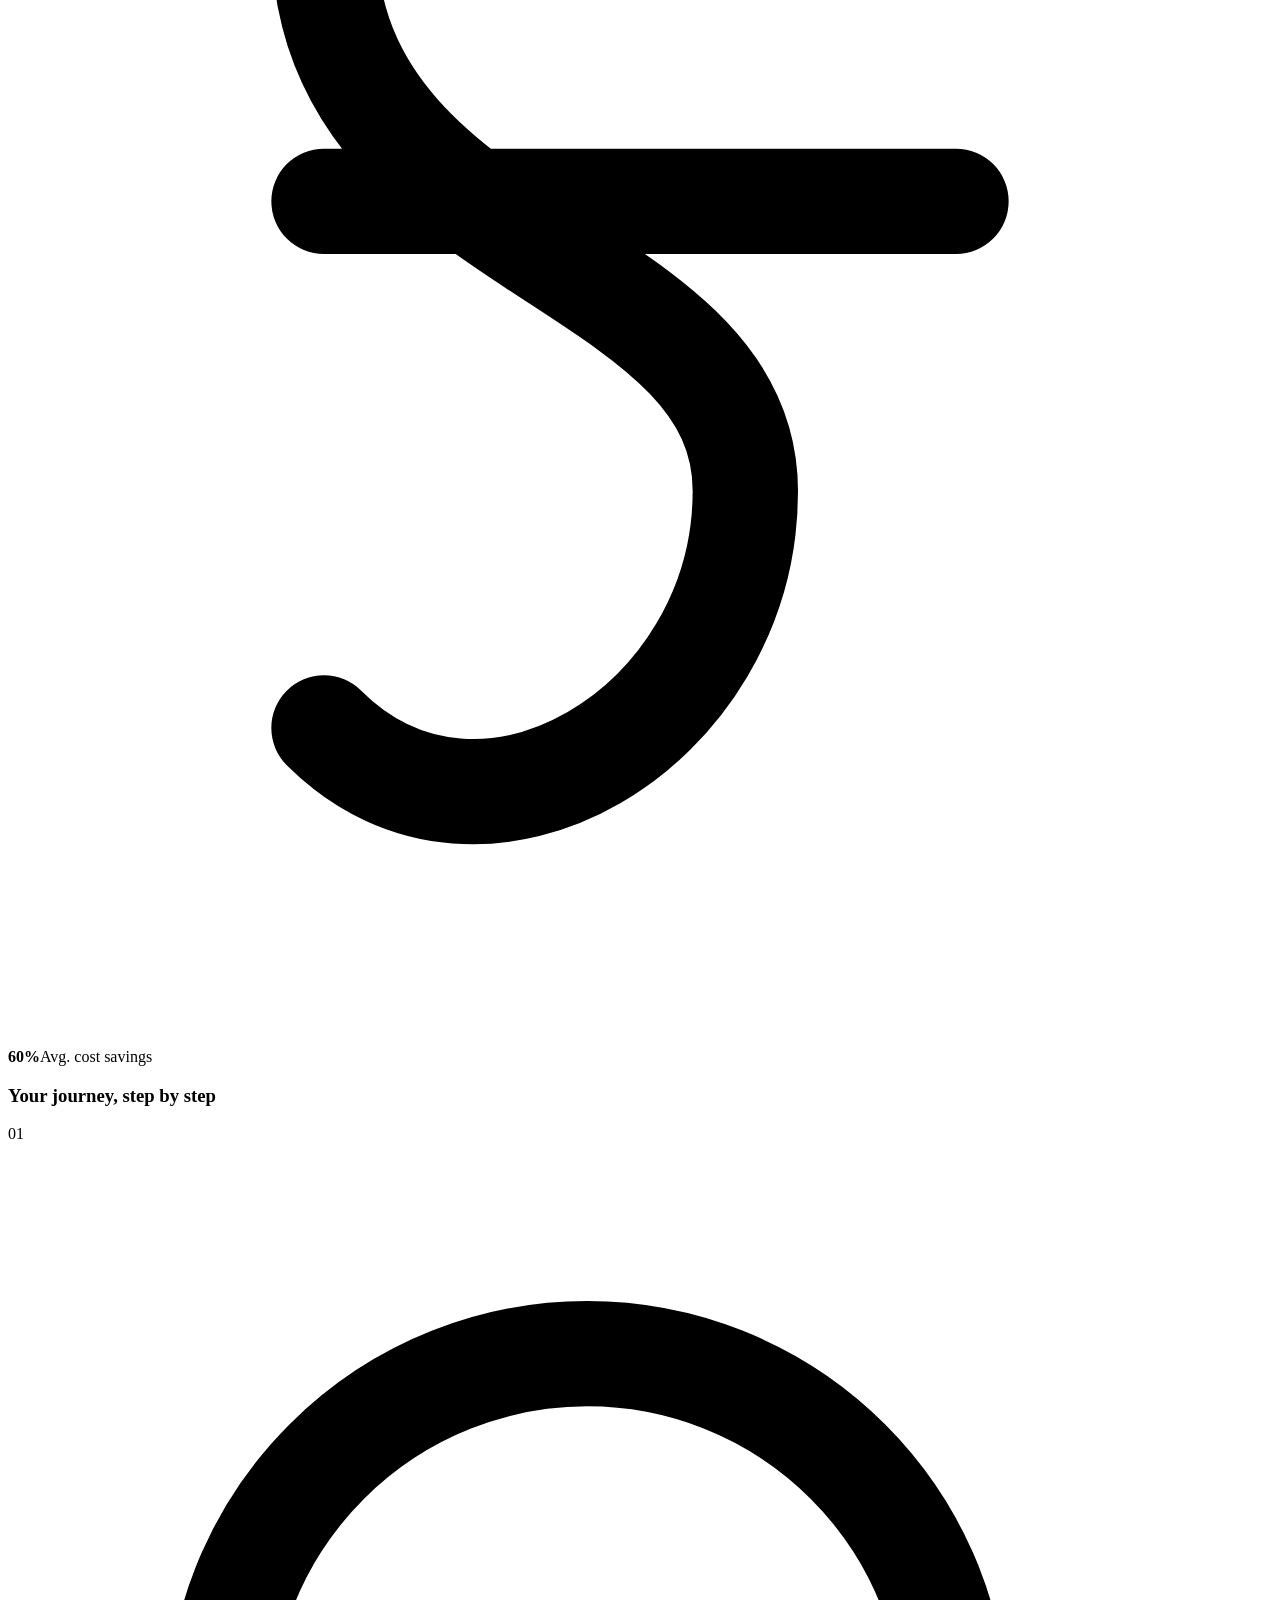
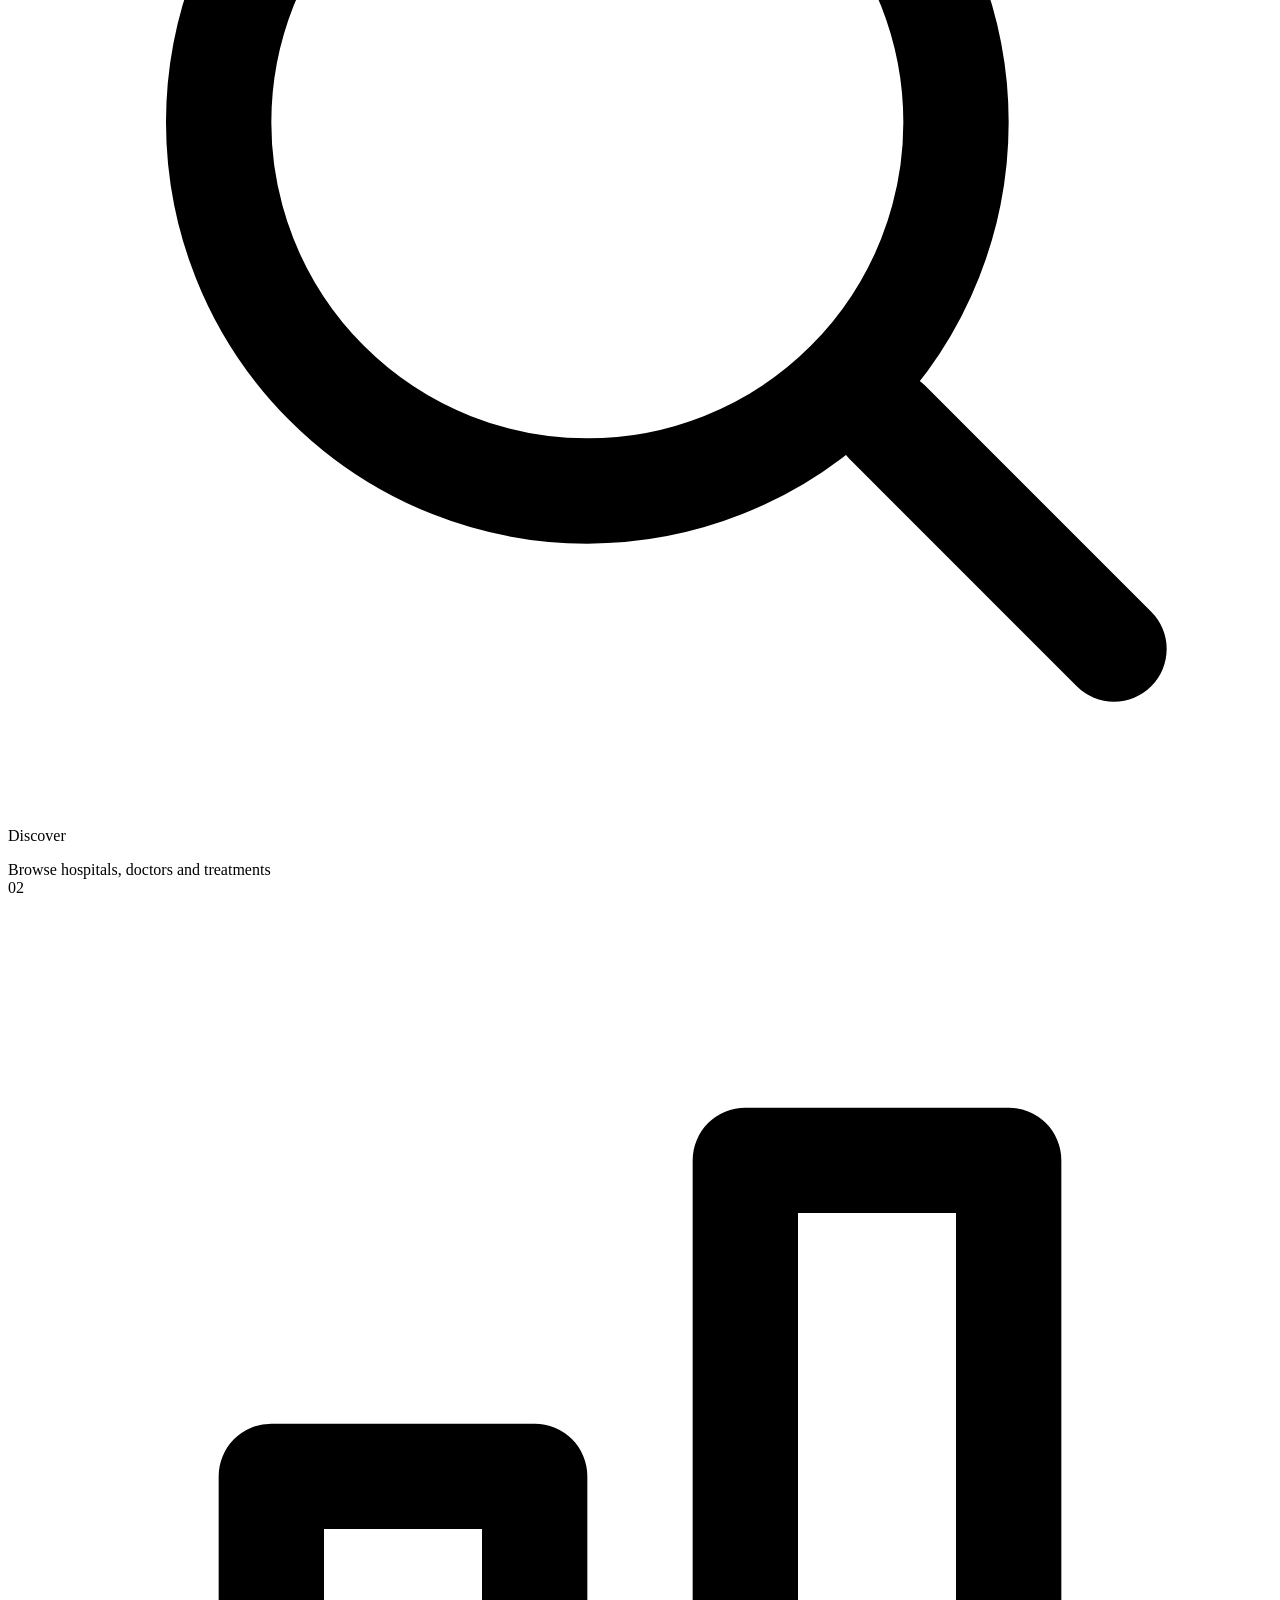
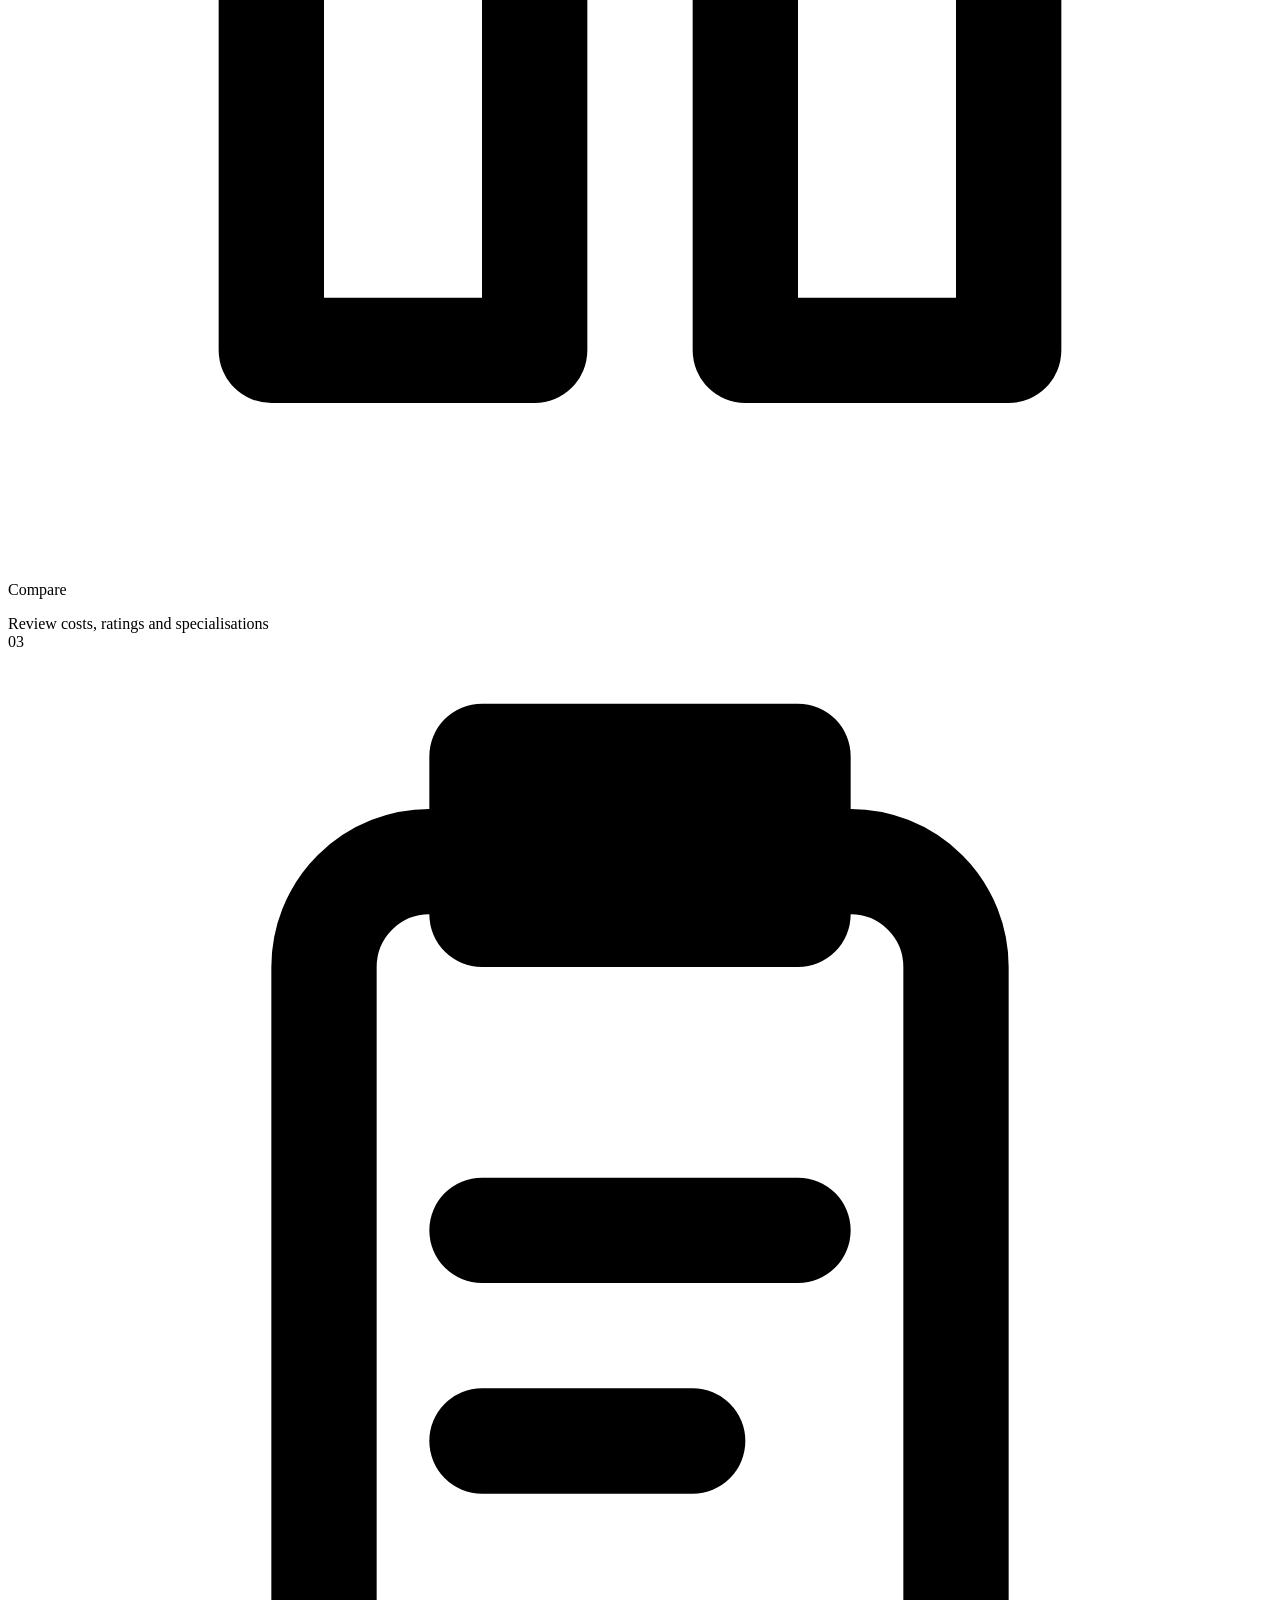
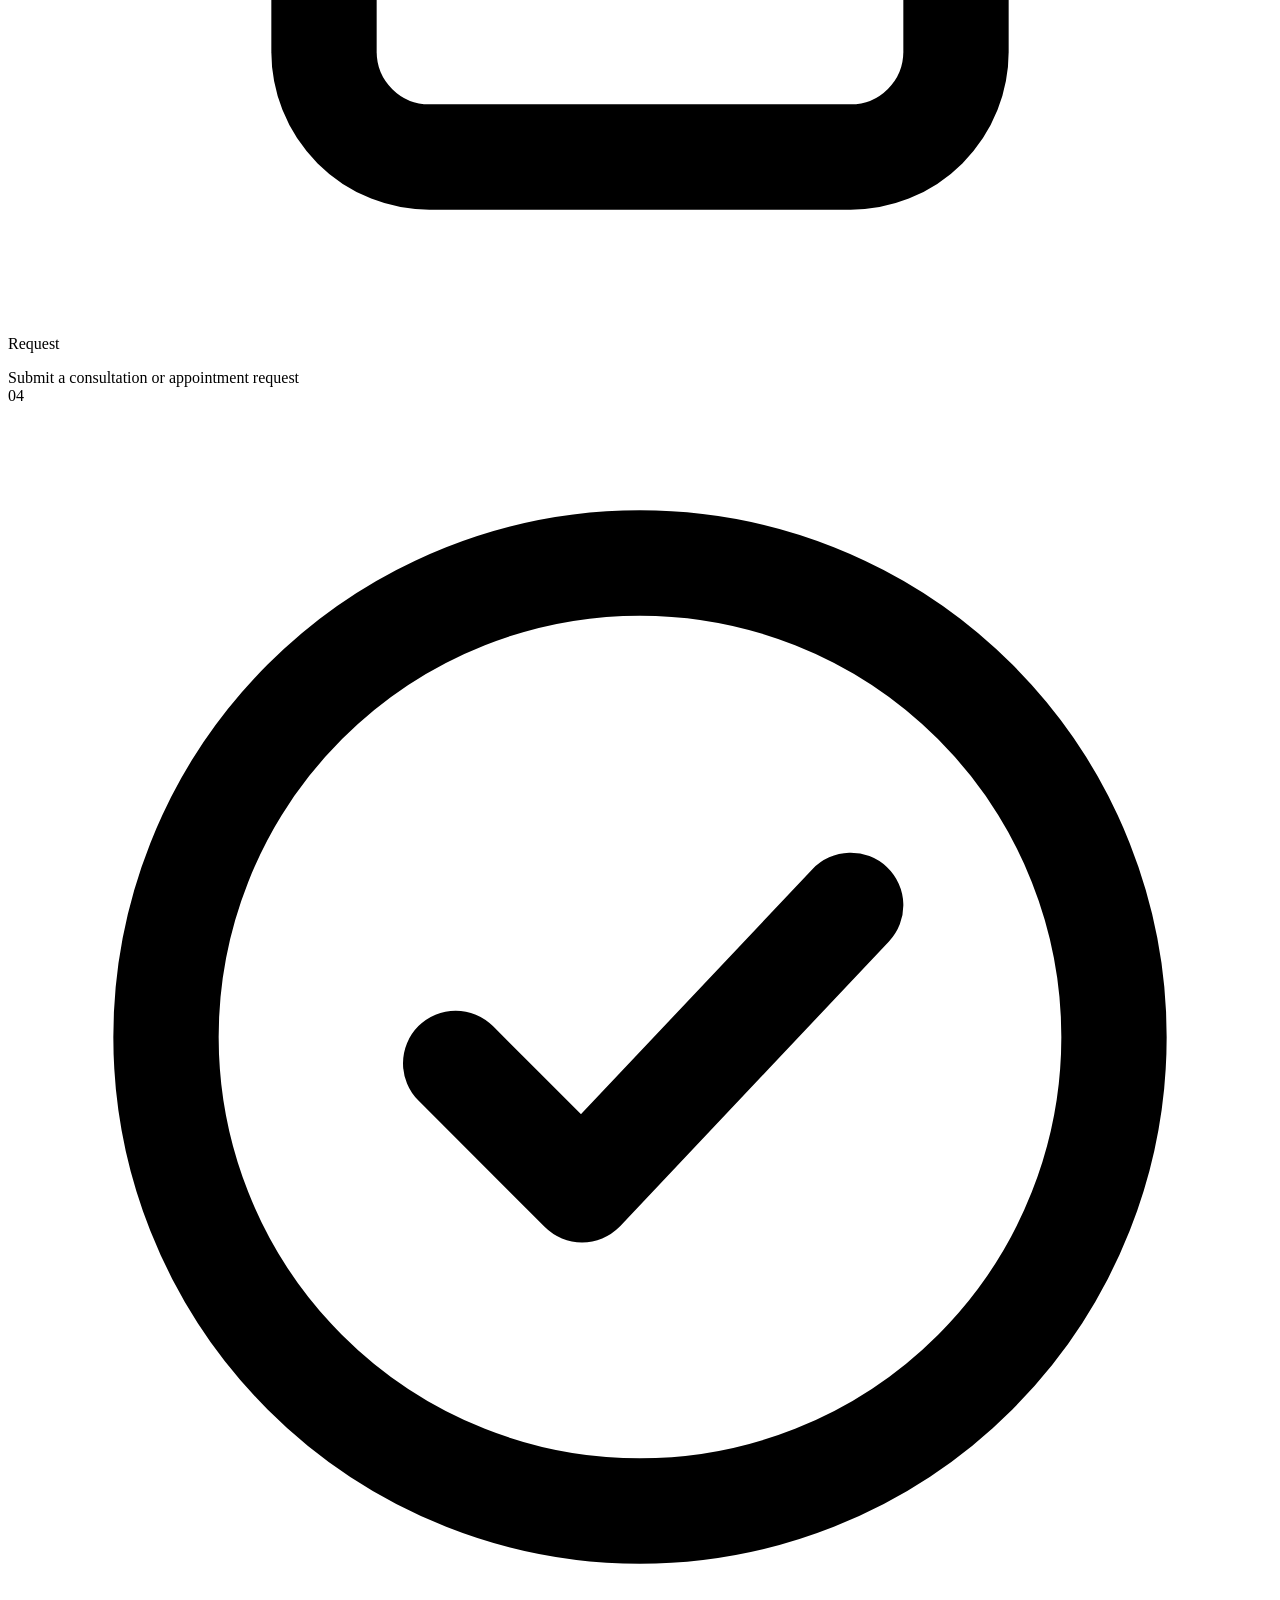
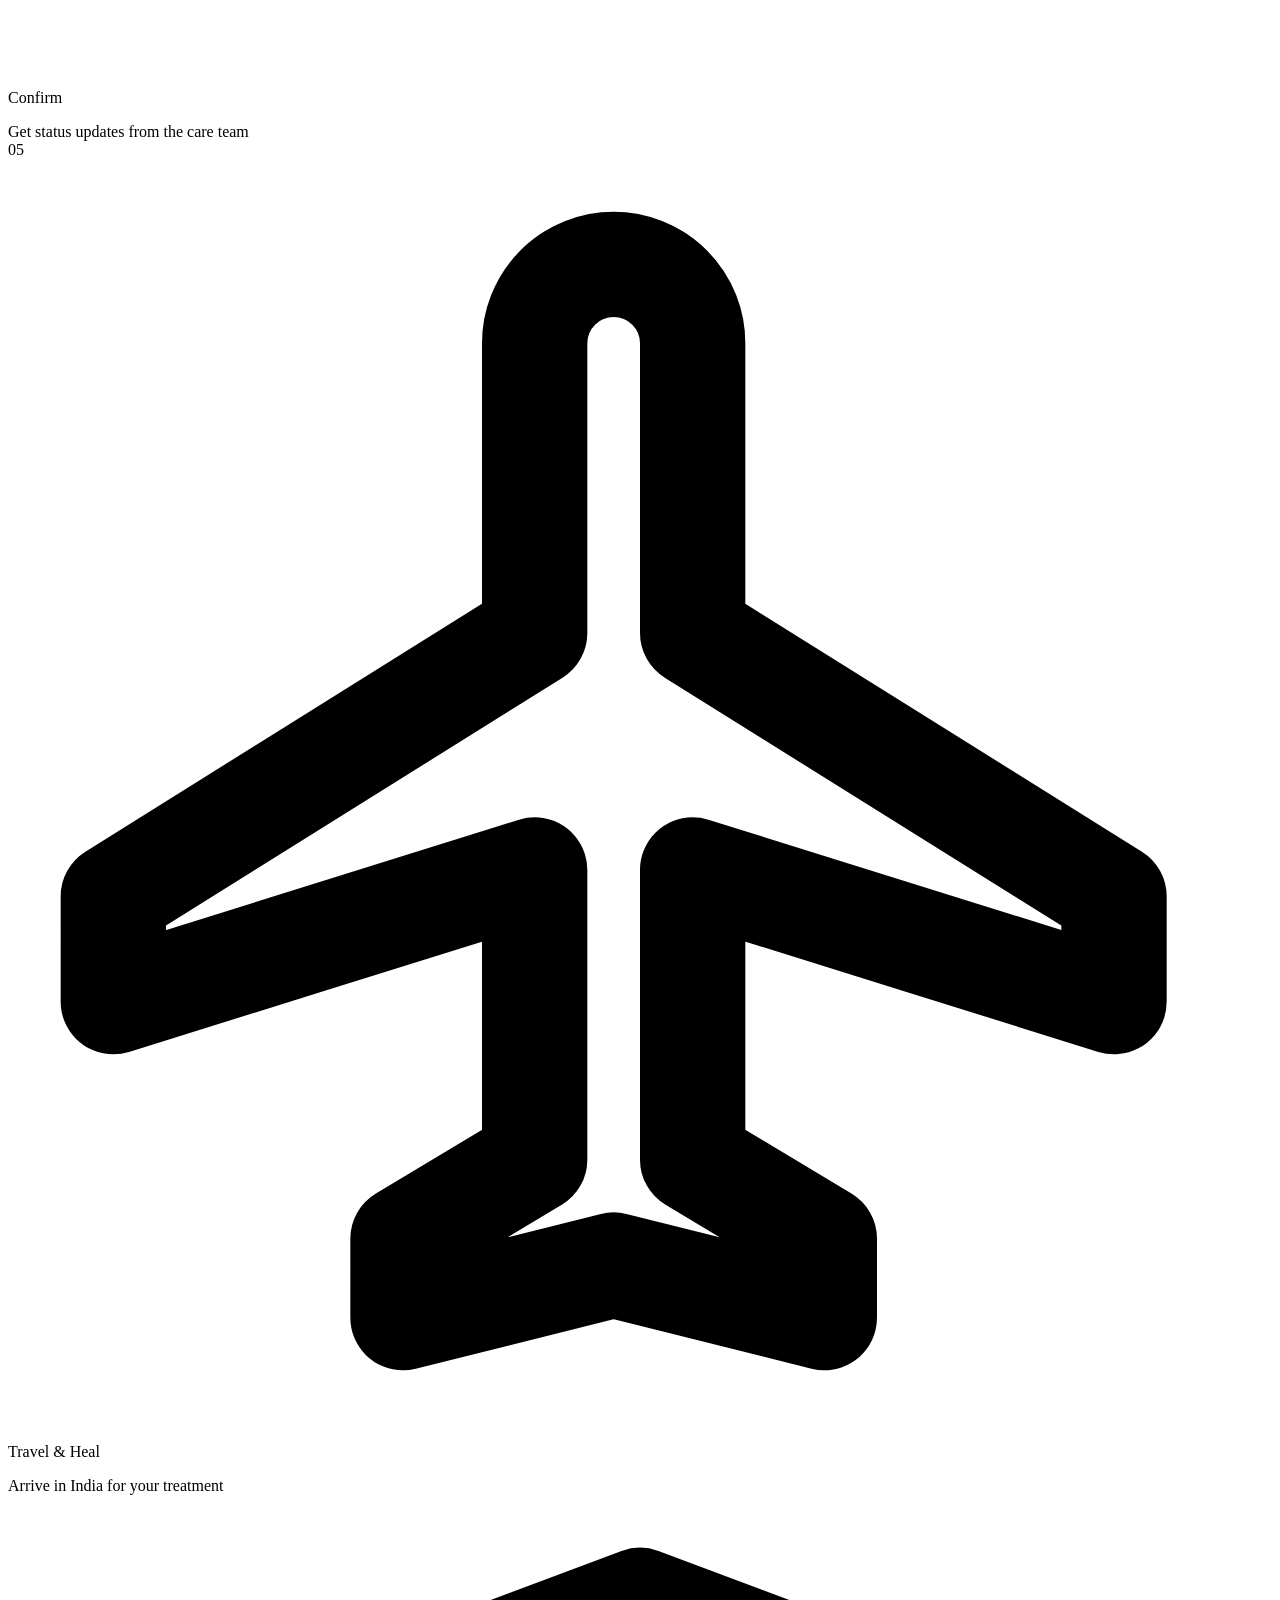
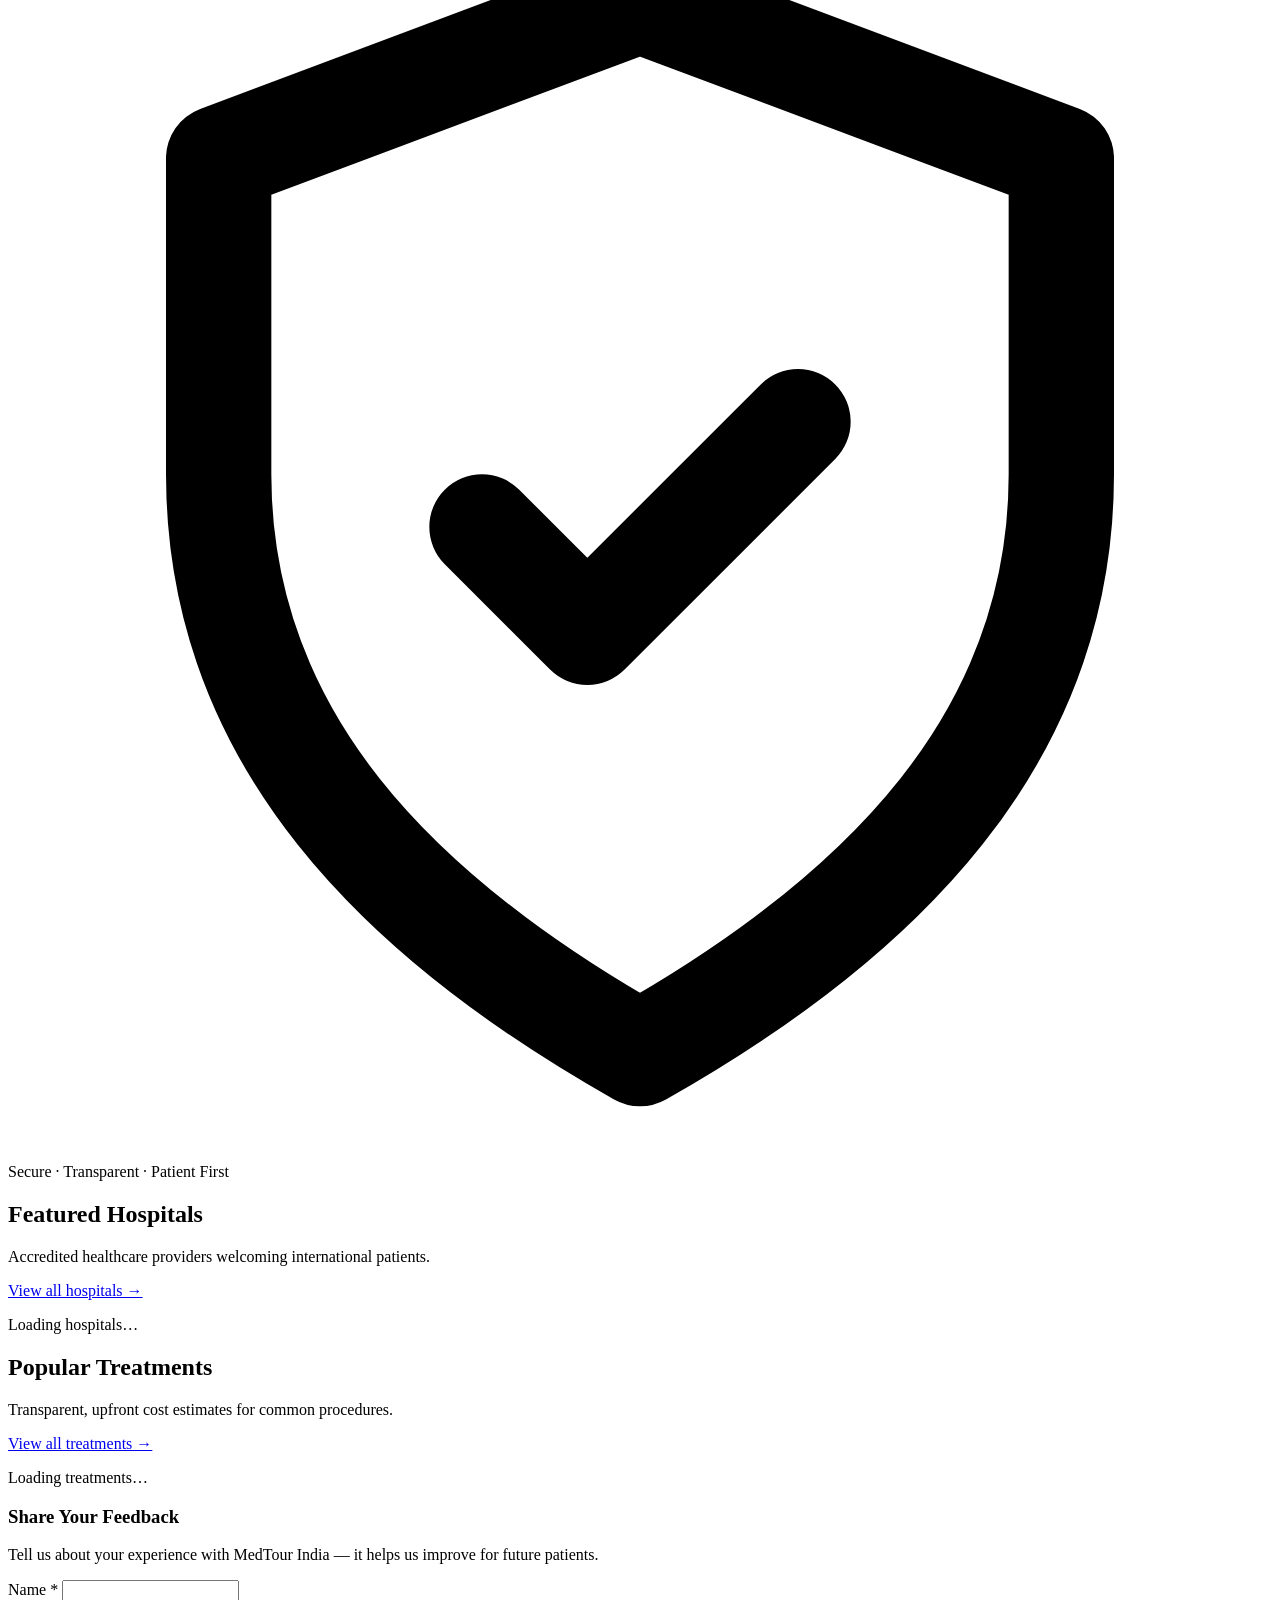
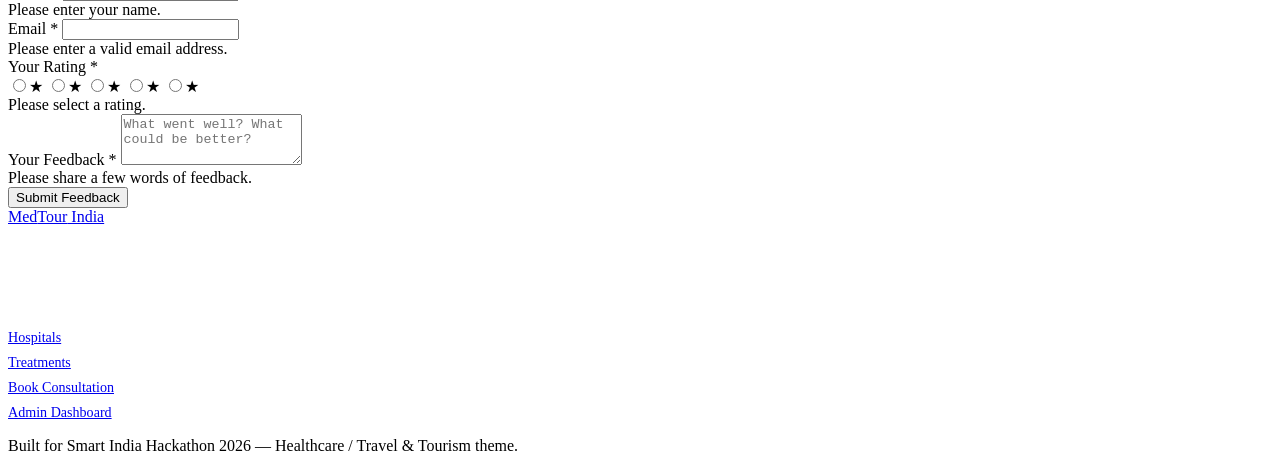
==== commit 5870739f: "Comment out Admin link in navigation" ====
--- a/frontend/index.html
+++ b/frontend/index.html
@@ -20,7 +20,7 @@
       <li><a href="treatments.html">Treatments</a></li>
       <li><a href="appointment.html">Book Consultation</a></li>
       <li><a href="check-status.html">Check Status</a></li>
-      <li><a href="admin.html">Admin</a></li>
+      <!-- <li><a href="admin.html">Admin</a></li> -->
       <li><a href="login.html" id="nav-auth-link">Login</a></li>
     </ul>
     <a href="appointment.html" class="nav-cta">Get Started</a>
